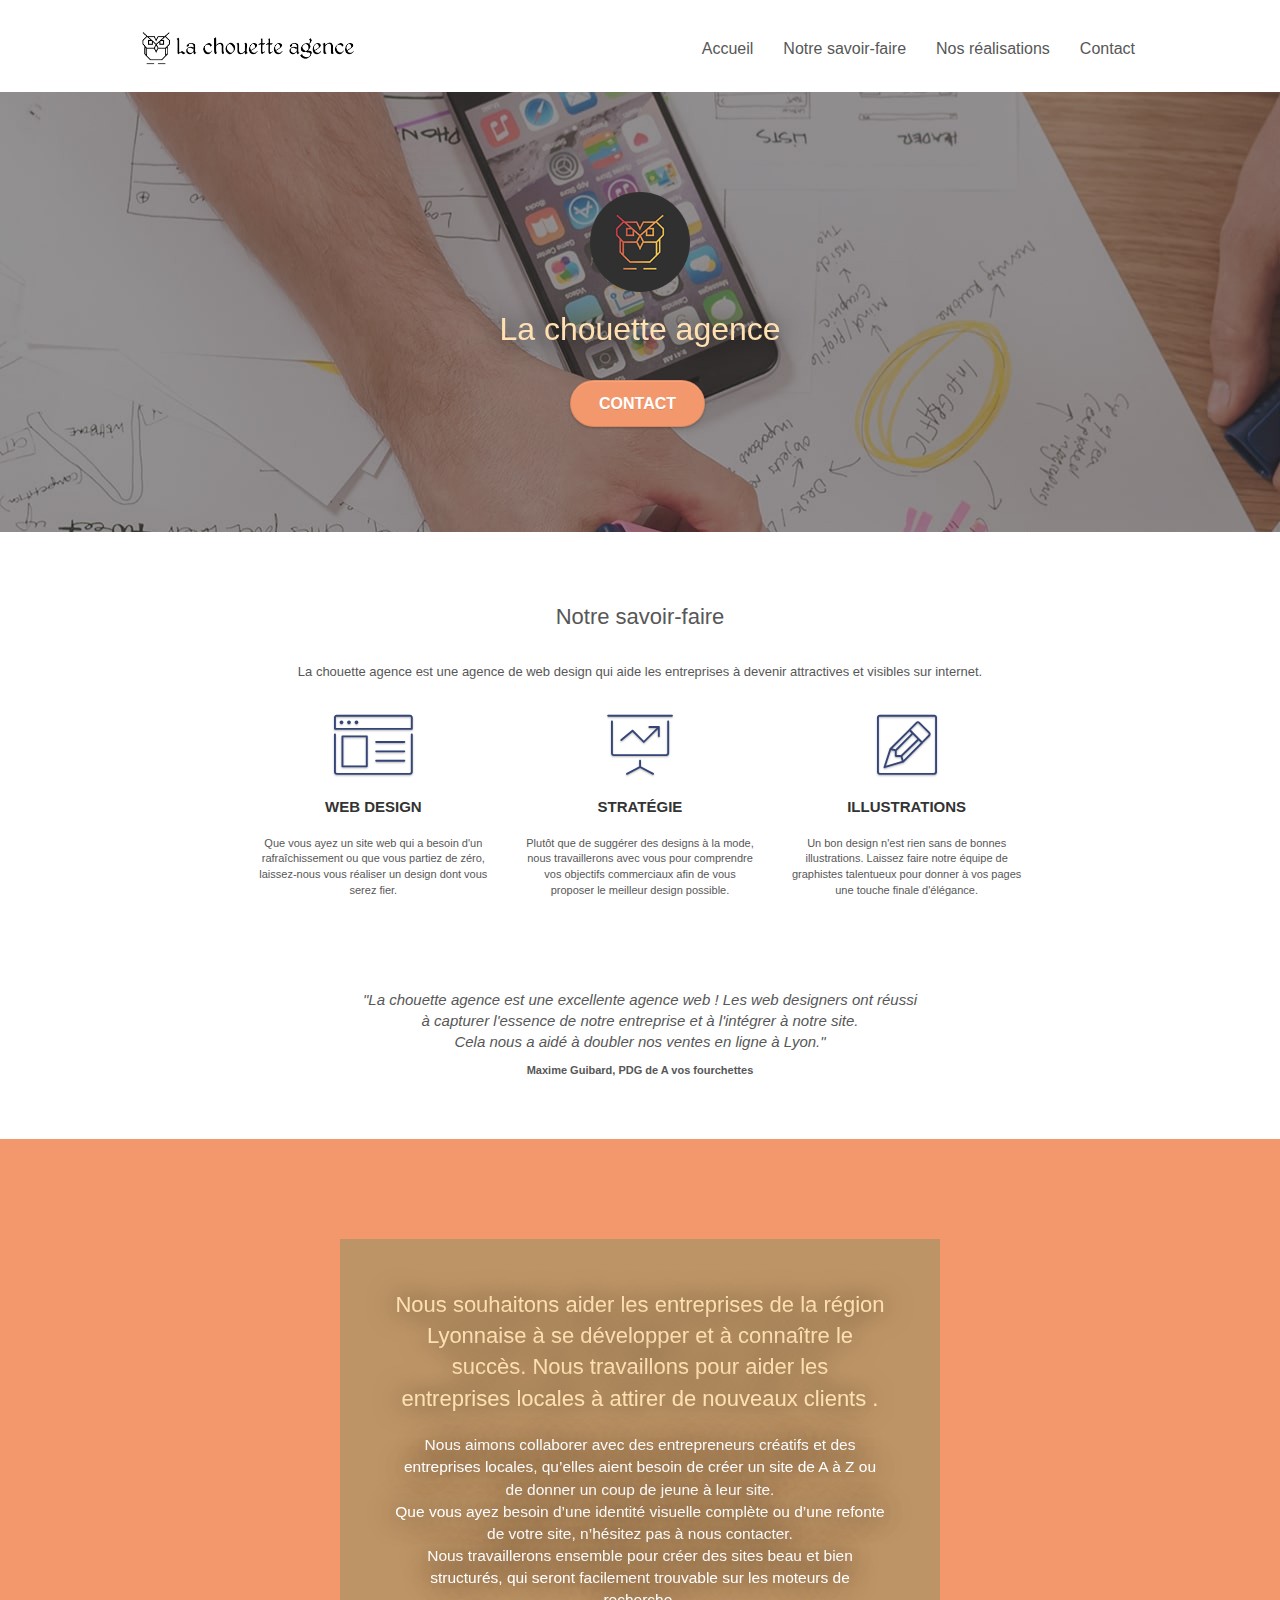
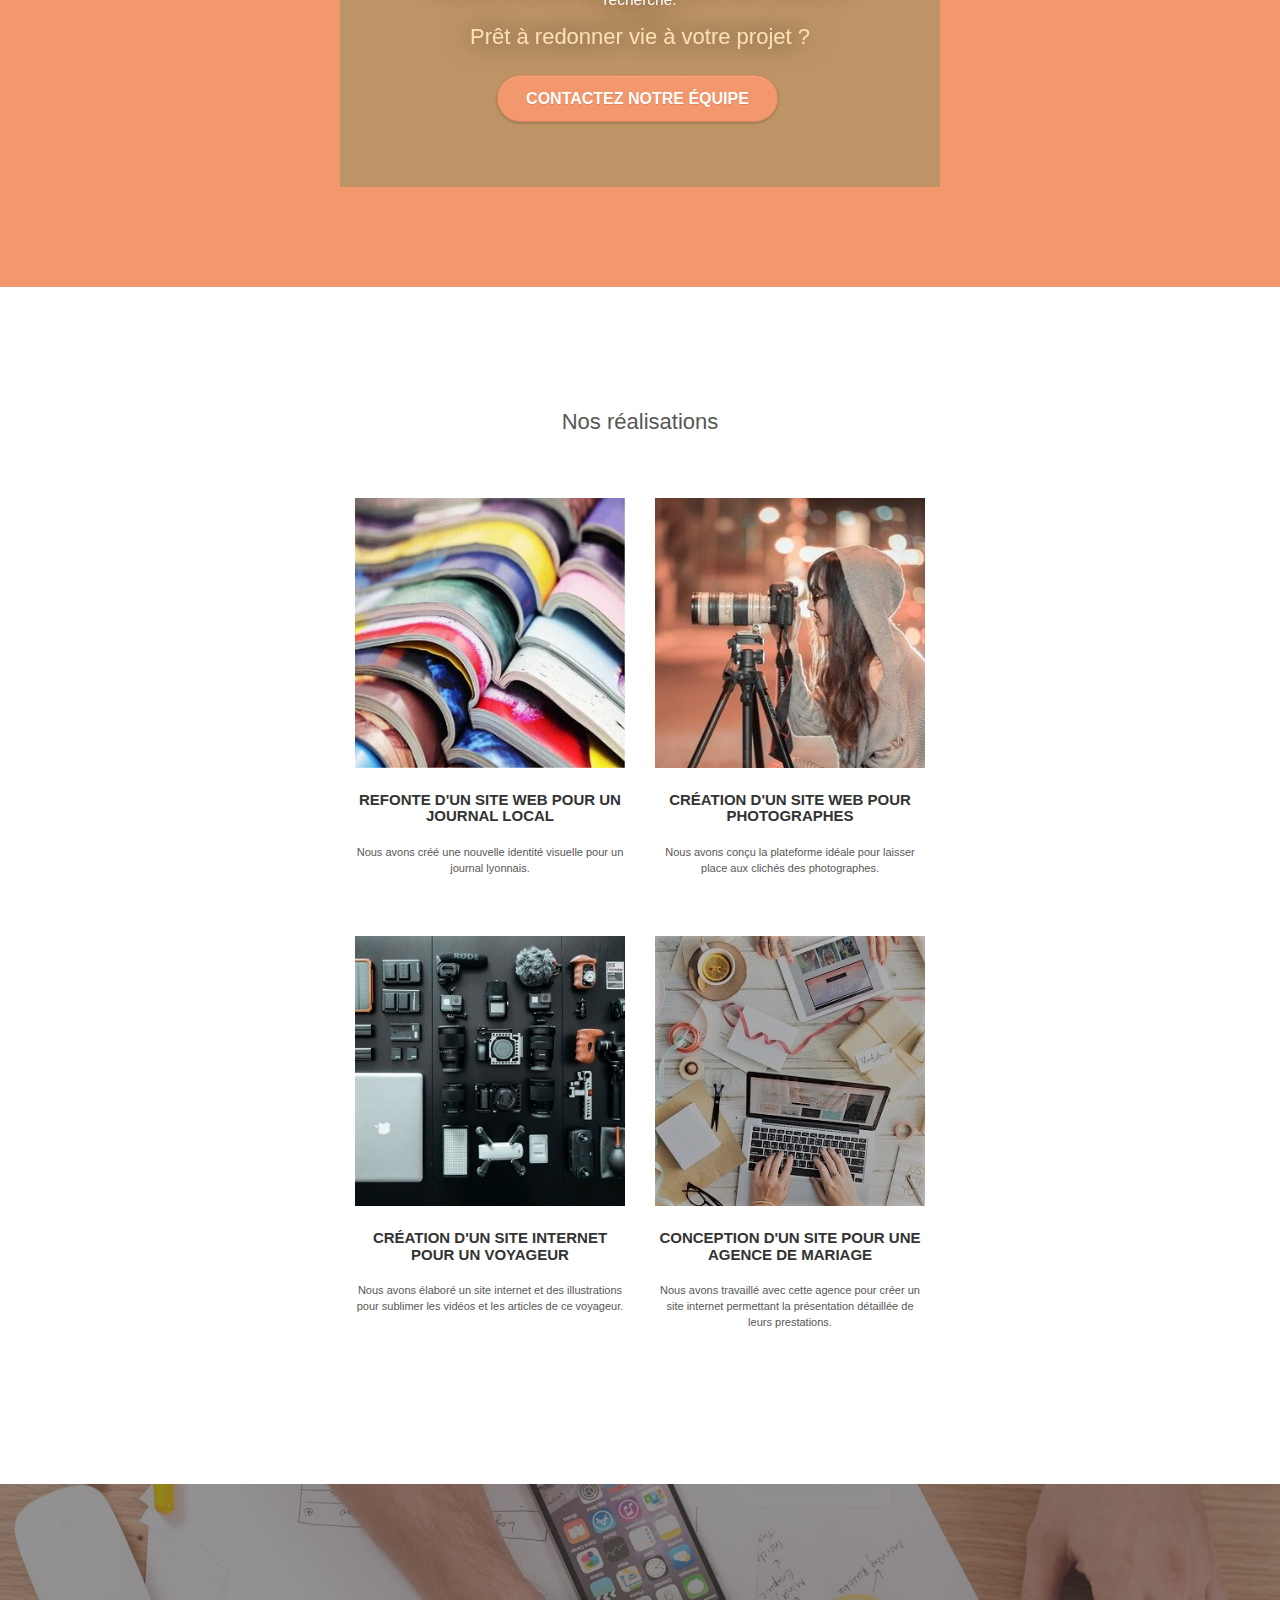
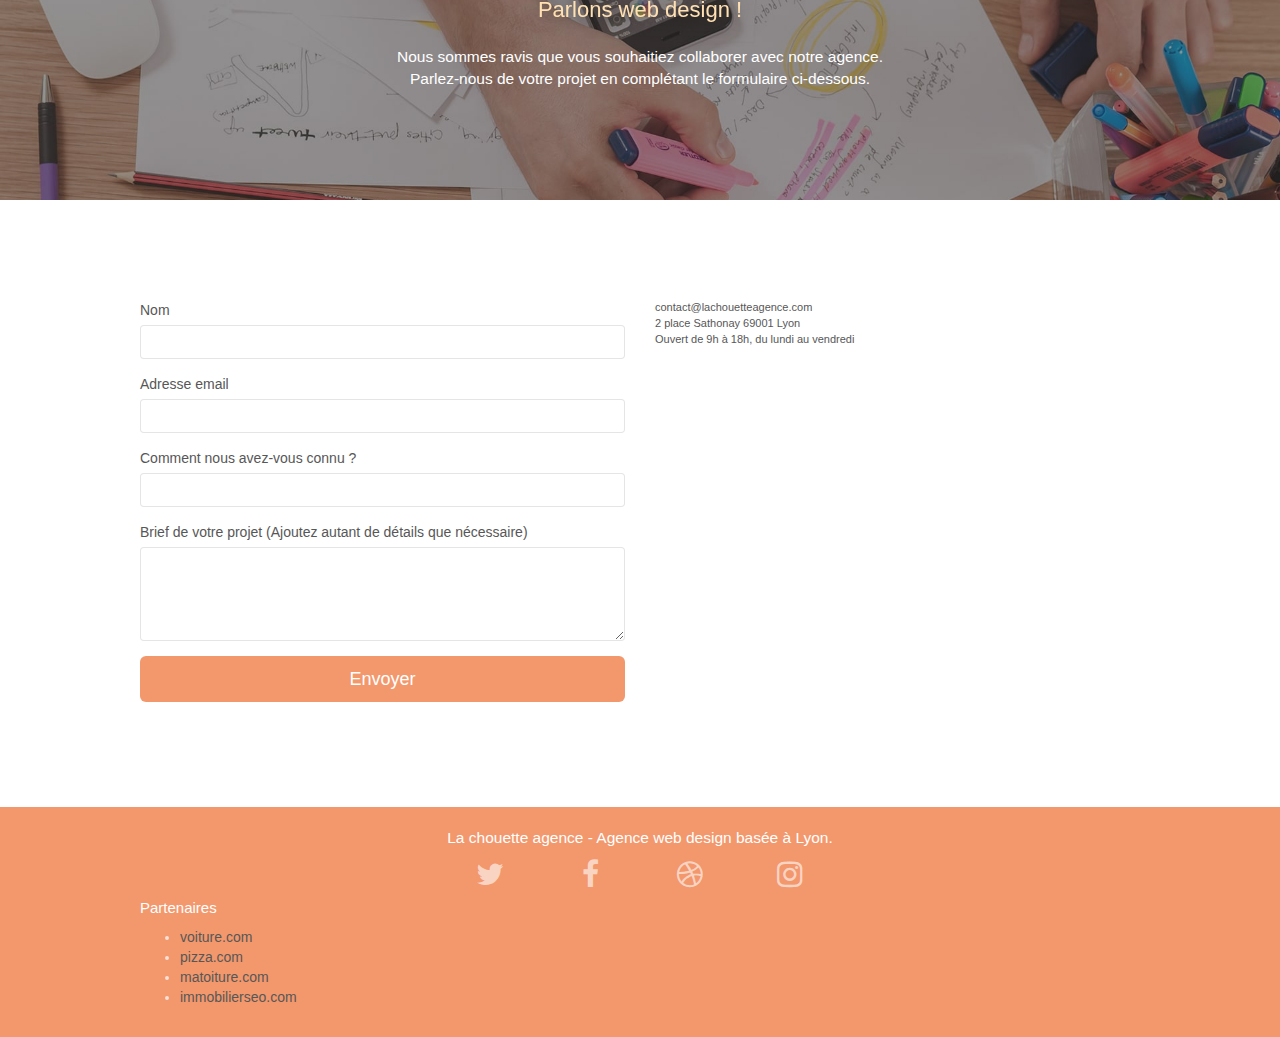
==== index.html @ ded5c105 "first commit" ====
<!doctype html>
<html lang="fr">
<head>
    <meta charset="utf-8">
    <meta name="description" content="La chouette agence est une agence de web design qui aide les entreprises à se développer et à connaître le succès">
    <meta name="viewport" content="width=device-width, initial-scale=1.0, viewport-fit=cover">
    <meta name="robots" content="follow">
    <link rel="shortcut icon" type="image/png" href="favicon.jpg"> 
	<link rel="stylesheet" type="text/css" href="./css/bootstrap.css">
	<link rel="stylesheet" type="text/css" href="style.css">
	<link rel="stylesheet" type="text/css" href="./css/font-awesome.css">
	<link rel="stylesheet" type="text/css" href="./css/et-line.css">
	<script type="application/ld+json">
		{
		  "@context" : "http://schema.org/",
		  "@type": "Organization",
		  "name": "La chouette agence",
          "address": {
          "@type": "PostalAddress",
          "streetAddress": "2 place Sathonay",
          "addressLocality": "Lyon",
          "postalCode": "69100",
        }
	</script>
    <title>La chouette agence - Agence web design</title>  
<!-- Analytics -->
<!-- Analytics END -->   
</head>
<body>
<!-- Principal conteneur -->
<header>
<div class="page-container">
<!-- bloc-0 -->
<div class="bloc bgc-white l-bloc " id="bloc-0">
	<div class="container bloc-sm">
		<nav class="navbar row">
			<div class="navbar-header">
				<a class="navbar-brand" href="index.html"><img src="img/la-chouette-agence-compress.png" alt="logo et nom de l'agence" height="40" /></a>
				<button id="nav-toggle" type="button" class="ui-navbar-toggle navbar-toggle" data-toggle="collapse" data-target=".navbar-1">
					<span class="sr-only">Toggle navigation</span><span class="icon-bar"></span><span class="icon-bar"></span><span class="icon-bar"></span>
				</button>
			</div>
			<div class="collapse navbar-collapse navbar-1 special-dropdown-nav">
				<ul class="site-navigation nav navbar-nav">
					<li>
						<a href="index.html">Accueil</a>
					</li>
					<li>
						<a href="#notre_savoir_faire">Notre savoir-faire</a>
					</li>
					<li>
						<a href="#nos_réalisations">Nos réalisations</a>
					</li>
					<li>
						<a href="#formulaire">Contact</a>
					</li>
				</ul>
			</div>
		</nav>
	</div>
</div>
</div>
</header>
<!-- bloc-0 END -->
<!-- bloc-1-presentation -->
<section id="index">
<div class="bloc bgc-dark-slate-blue bg-banniere d-bloc bg-t-edge bloc-bg-texture texture-paper b-parallax" id="bloc-1-hero">
	<div class="container bloc-lg">
		<div class="row tight-width-whitespace">
			<div class="col-sm-12">
				<img src="img/logo-compress.png" class="center-block image-resize-mode" width="100" alt="logo de l'agence, représentant une chouette" />
				<h1>
					La chouette agence
				</h1>
				<div class="text-center">
					<a href="#formulaire" class="btn btn-lg btn-clean btn-rd cta-hero btn-atomic-tangerine" id="cta-hero1">Contact</a>
				</div>
			</div>
		</div>
	</div>
</div>
</section>
<!-- bloc-1-presentation END -->
<!-- bloc-2-services -->
<section id="notre_savoir_faire">
<div class="bloc bgc-white l-bloc" id="bloc-2-services">
	<div class="container bloc-md">
		<div class="row">
			<div class="col-sm-12 text-center">
                  <h2>Notre savoir-faire</h2><br>
                  <p id="presentation">La chouette agence est une agence de web design qui aide les entreprises à devenir attractives et visibles sur internet.</p>
			</div>
		</div>
		<div class="row voffset-lg med-width-whitespace">
			<div class="col-sm-4">
				<div class="text-center">
					<span class="et-icon-browser sm-shadow icon-dark-slate-blue icons icon-lg"></span>
				</div>
				<h3 class="mg-md text-center">
					Web design
				</h3>
				<p class="text-center ">
					Que vous ayez un site web qui a besoin d'un rafraîchissement ou que vous partiez de zéro, laissez-nous vous réaliser un design dont vous serez fier.
				</p>
			</div>
			<div class="col-sm-4">
				<div class="text-center">
					<span class="et-icon-presentation sm-shadow icon-dark-slate-blue icons icon-lg"></span>
				</div>
				<h3 class="mg-md text-center">
					Stratégie
				</h3>
				<p class="text-center ">
					Plutôt que de suggérer des designs à la mode, nous travaillerons avec vous pour comprendre vos objectifs commerciaux afin de vous proposer le meilleur design possible.<br>
				</p>
			</div>
			<div class="col-sm-4">
				<div class="text-center">
					<span class="et-icon-edit sm-shadow icon-dark-slate-blue icons icon-lg"></span>
				</div>
				<h3 class="mg-md text-center">
					Illustrations
				</h3>
				<p class="text-center ">
					Un bon design n'est rien sans de bonnes illustrations. Laissez faire notre équipe de graphistes talentueux pour donner à vos pages une touche finale d'élégance.
				</p>
			</div>
		</div>
		<div class="row voffset-lg voffset text-center">
				<p id="avis">"La chouette agence est une excellente agence web ! Les web designers ont réussi<br>
					à capturer l'essence de notre entreprise et à l'intégrer à notre site.<br>
				    Cela nous a aidé à doubler nos ventes en ligne à Lyon."</p>
				<p id="client"><strong>Maxime Guibard, PDG de A vos fourchettes</strong></p>
		</div>
	</div>
</div>
</section>
<!-- bloc-2-services END -->
<!-- bloc-3-what-i-do -->
<div class="bloc tc-white bgc-atomic-tangerine bg-presentation d-bloc bloc-bg-texture texture-paper b-parallax" id="bloc-3-what-i-do">
	<div class="container bloc-lg">
		<div class="row tight-width-whitespace black-background">
			<div class="col-sm-12">
				<p class="mg-md text-center tc-white">
					Nous souhaitons aider les entreprises de la région Lyonnaise à se développer et à connaître le succès. Nous travaillons pour aider les entreprises locales à attirer de nouveaux clients .<br>
				</p>
				<p class="text-center white">
					Nous aimons collaborer avec des entrepreneurs créatifs et des entreprises locales, qu’elles aient besoin de créer un site de A à Z ou de donner un coup de jeune à leur site.<br>Que vous ayez besoin d’une identité visuelle complète ou d’une refonte de votre site, n’hésitez pas à nous contacter.<br>
				    Nous travaillerons ensemble pour créer des sites beau et bien structurés, qui seront facilement trouvable sur les moteurs de recherche.<br>
				 <p class="mg-md text-center tc-white">
				 	Prêt à redonner vie à votre projet ?
				 	<a href="#formulaire" class="btn btn-lg btn-clean btn-rd cta-hero btn-atomic-tangerine" id="cta-hero2">Contactez notre équipe</a>
				 </p>
			</div>
		</div>
	</div>
</div>
<!-- bloc-3-what-i-do END -->
<!-- bloc-4-portfolio -->
<section id="nos_réalisations">
<div class="bloc bgc-white bg-lines-h2-bg bg-repeat l-bloc" id="bloc-4-portfolio">
	<div class="container bloc-lg">
		<div class="row">
			<div class="col-sm-12 text-center">
				<h2>Nos réalisations</h2>
			</div>
		</div>
		<div class="row tight-width-whitespace portfolio-row">
			<div class="col-sm-6">
				<a href="#" data-lightbox="img/1-resize.jpg" data-gallery-id="gallery-1" data-caption="Refonte d'un site web pour un journal local" data-frame="snapshot-lb"><img src="img/1-resize.jpg" alt="photo représentant un tas de journaux empilés" class="img-responsive portfolio-thumb" /></a>
				<h3 class="mg-md text-center">
					Refonte d'un site web pour un journal local
				</h3>
				<p class="text-center">
					Nous avons créé une nouvelle identité visuelle pour un journal lyonnais.
				</p>
			</div>
			<div class="col-sm-6">
				<a href="#" data-lightbox="img/2-resize.jpg" data-gallery-id="gallery-1" data-caption="Création d'un site web pour photographes" data-frame="snapshot-lb"><img src="img/2-resize.jpg" class="img-responsive portfolio-thumb" alt="photo représentant une jeune photographe en pleine capture" /></a>
				<h3 class="mg-md text-center">
					Création d'un site web pour photographes
				</h3>
				<p class="text-center">
					Nous avons conçu la plateforme idéale pour laisser place aux clichés des photographes.
				</p>
			</div>
		</div>
		<div class="row tight-width-whitespace portfolio-row">
			<div class="col-sm-6">
				<a href="#" data-lightbox="img/3-compress.jpg" data-gallery-id="gallery-1" data-caption="Création d'un site internet pour un voyageur" data-frame="snapshot-lb"><img src="img/3-compress.jpg" class="img-responsive portfolio-thumb" alt="photo représentant le materiel d'un voyageur"/></a>
				<h3 class="mg-md text-center">
					Création d'un site internet pour un voyageur
				</h3>
				<p class="text-center">
					Nous avons élaboré un site internet et des illustrations pour sublimer les vidéos et les articles de ce voyageur.
				</p>
			</div>
			<div class="col-sm-6">
				<a href="#" data-lightbox="img/4-compress.jpg" data-gallery-id="gallery-1" data-caption="Conception d'un site pour une agence de mariage" data-frame="snapshot-lb"><img src="img/4-compress.jpg" class="img-responsive portfolio-thumb" alt="photo représentant le bureau d'une agence de mariage" /></a>
				<h3 class="mg-md text-center">
					Conception d'un site pour une agence de mariage
				</h3>
				<p class="text-center">
					Nous avons travaillé avec cette agence pour créer un site internet permettant la présentation détaillée de leurs prestations.
				</p>
			</div>
		</div>
	</div>
</div>
</section>
<!-- bloc-4-portfolio END -->
<section id="formulaire">
	<div class="bloc bgc-dark-slate-blue bg-banniere d-bloc bloc-bg-texture texture-paper" id="bloc-5-cta">
					<div class="container bloc-lg">
						<div class="row">
							<div class="col-sm-12">
								<p class="mg-md text-center tc-white">
									Parlons web design !
								</p>
								<p class="text-center white">
									Nous sommes ravis que vous souhaitiez collaborer avec notre agence.<br>
									Parlez-nous de votre projet en complétant le formulaire ci-dessous.
								</p>
							</div>
				        </div>
			        </div>
		        </div>
<div class="bloc bgc-white l-bloc" id="bloc-7">
	<div class="container bloc-lg">
		<div class="row">
			<div class="col-sm-6">
					<div class="form-group">
						<label>
							Nom
						</label>
						<input id="name" class="form-control" required />
					</div>
					<div class="form-group">
						<label>
							Adresse email
						</label>
						<input id="email" class="form-control" type="email" required />
					</div>
					<div class="form-group">
						<label>
							Comment nous avez-vous connu ?
						</label>
						<input class="form-control" type="email" required id="input_504" />
					</div>
					<div class="form-group">
						<label>
							Brief de votre projet (Ajoutez autant de détails que nécessaire)<br>
						</label><textarea id="message" class="form-control" rows="4" cols="50" required></textarea>
					</div> 
					<button class="bloc-button btn btn-lg btn-block cta-hero btn-atomic-tangerine" type="submit">
						Envoyer
					</button>
			</div>
			<div class="col-sm-6">
				<p>
					contact@lachouetteagence.com<br>2 place Sathonay 69001 Lyon<br>Ouvert de 9h à 18h, du lundi au vendredi<br>
				</p>
			</div>
		</div>
	</div>
</div>
</section>
<!-- bloc-7 END -->

<!-- ScrollToTop Button -->
<a class="bloc-button btn btn-d scrollToTop" onclick="scrollToTarget('1')"><span class="fa fa-chevron-up"></span></a>
<!-- bloc-5-cta END -->
<!-- Footer - bloc-8 -->
<div class="bloc bgc-atomic-tangerine d-bloc" id="bloc-8">
	<div class="container bloc-sm">
		<div class="row">
			<div class="col-sm-12">
				<p class="text-center white">
					La chouette agence - Agence web design basée à Lyon.<br>
				</p>
				<div class="row row-no-gutters social">
					<div class="col-sm-3">
						<div class="text-center">
							<a class="social" href="index.html"><span class="fa fa-twitter icon-md"></span></a>
						</div>
					</div>
					<div class="col-sm-3">
						<div class="text-center">
							<a class="social" href="index.html"><span class="fa fa-facebook icon-md"></span></a>
						</div>
					</div>
					<div class="col-sm-3">
						<div class="text-center">
							<a class="social" href="index.html"><span class="fa fa-dribbble icon-md"></span></a>
						</div>
					</div>
					<div class="col-sm-3">
						<div class="text-center">
							<a class="social" href="index.html"><span class="fa fa-instagram icon-md"></span></a>
						</div>
					</div>
				</div>
				<div class="row">
					<div class="col-sm-4">
						<h4>Partenaires</h4>
							<ul>
								<li><a href="voiture.com">voiture.com</a></li>
								<li><a href="pizza.com">pizza.com</a></li>
								<li><a href="matoiture.com">matoiture.com</a></li>
								<li><a href="immobilierseo.com">immobilierseo.com</a></li>
							</ul>		
					</div>
				</div>
			</div>
		</div>
	</div>
</div>
<!-- Footer - bloc-8 END -->
<!-- Principal conteneur END -->
    <script src="./js/jquery-2.1.0.js"></script>
	<script src="./js/bootstrap.js"></script>
	<script src="./js/blocs.js"></script>
	<script src="./js/jquery.touchSwipe.js" defer></script>
	<script src="./js/gmaps.js"></script>
</body>
</html>
---- style.css ----
body {
    width: 100%;
    height: 100%;
    margin: 0;
    padding: 0;
    background: #FFF;
    overflow-x: hidden;
    -webkit-font-smoothing: antialiased;
    -moz-osx-font-smoothing: grayscale;
}
a,
button {
    transition: all .3s ease-in-out;
    outline: none!important;
}
a:hover {
    text-decoration: none;
    cursor: pointer;
}
#page-loading-blocs-notifaction {
    position: fixed;
    top: 0;
    bottom: 0;
    width: 100%;
    z-index: 100000;
    background: #FFFFFF url("img/pageload-spinner.gif") no-repeat center center;
}

.bloc {
    width: 100%;
    clear: both;
    background: 50% 50% no-repeat;
    padding: 0 50px;
    -webkit-background-size: cover;
    -moz-background-size: cover;
    -o-background-size: cover;
    background-size: cover;
    position: relative;
}

.bloc .container {
    padding-left: 0;
    padding-right: 0;
    }
.bloc-lg {
    padding: 100px 50px;
}
.bloc-md {
    padding: 50px;
}
.bloc-sm {
    padding: 20px 50px;
}
.bg-center,
.bg-l-edge,
.bg-r-edge,
.bg-t-edge,
.bg-b-edge,
.bg-tl-edge,
.bg-bl-edge,
.bg-tr-edge,
.bg-br-edge,
.bg-repeat {
    -webkit-background-size: auto!important;
    -moz-background-size: auto!important;
    -o-background-size: auto!important;
    background-size: auto!important;
}
.bg-repeat {
    background: repeat;
}
.bg-t-edge {
    background: top no-repeat;
}
.bloc-bg-texture::before {
    content: "";
    background-size: 2px 2px;
    position: absolute;
    top: 0;
    bottom: 0;
    left: 0;
    right: 0;
}
.texture-paper::before {
    background: url("img/texture-paper.png");
    background-size: 280px 280px;
}
.b-parallax {
    background-attachment: fixed;
}
.d-bloc {
    color: rgba(255, 255, 255, .7);
}
.d-bloc button:hover {
    color: rgba(255, 255, 255, .9);
}
.d-bloc .icon-round,
.d-bloc .icon-square,
.d-bloc .icon-rounded,
.d-bloc .icon-semi-rounded-a,
.d-bloc .icon-semi-rounded-b {
    border-color: rgba(255, 255, 255, .9);
}
.d-bloc .divider-h span {
    border-color: rgba(255, 255, 255, .2);
}
#avis
{
    font-size: 15px;
    font-style: italic;
}
#presentation
{
    font-size: 13px;
}
.d-bloc .a-btn,
.d-bloc .navbar a,
.d-bloc .navbar-brand,
.d-bloc a .icon-sm,
.d-bloc a .icon-md,
.d-bloc a .icon-lg,
.d-bloc a .icon-xl,
.d-bloc h1 a,
.d-bloc h2 a,
.d-bloc h3 a,
.d-bloc h4 a,
.d-bloc h5 a,
.d-bloc h6 a,
.d-bloc p a {
    color: rgba(255, 255, 255, .6);
}
.d-bloc .a-btn:hover,
.d-bloc .navbar a:hover,
.d-bloc .navbar-brand:hover,
.d-bloc a:hover .icon-sm,
.d-bloc a:hover .icon-md,
.d-bloc a:hover .icon-lg,
.d-bloc a:hover .icon-xl,
.d-bloc h1 a:hover,
.d-bloc h2 a:hover,
.d-bloc h3 a:hover,
.d-bloc h4 a:hover,
.d-bloc h5 a:hover,
.d-bloc h6 a:hover,
.d-bloc p a:hover {
    color: rgba(255, 255, 255, 1);
}
.d-bloc .navbar-toggle .icon-bar {
    background: rgba(255, 255, 255, 1);
}
.d-bloc .btn-wire,
.d-bloc .btn-wire:hover {
    color: rgba(255, 255, 255, 1);
    border-color: rgba(255, 255, 255, 1);
}
.d-bloc .panel {
    color: rgba(0, 0, 0, .5);
}
.d-bloc .panel button:hover {
    color: rgba(0, 0, 0, .7);
}

.d-bloc .panel icon {
    border-color: rgba(0, 0, 0, .7);
}
.d-bloc .panel .divider-h span {
    border-color: rgba(0, 0, 0, .1);
}
.d-bloc .panel .a-btn {
    color: rgba(0, 0, 0, .6);
}
.d-bloc .panel .a-btn:hover {
    color: rgba(0, 0, 0, 1);
}
.d-bloc .panel .btn-wire,
.d-bloc .panel .btn-wire:hover {
    color: rgba(0, 0, 0, .7);
    border-color: rgba(0, 0, 0, .3);
}
.d-bloc .panel,
.l-bloc {
    color: rgba(0, 0, 0, .5);
}
.d-bloc .panel button:hover,
.l-bloc button:hover {
    color: rgba(0, 0, 0, .7);
}
.l-bloc .icon-round,
.l-bloc .icon-square,
.l-bloc .icon-rounded,
.l-bloc .icon-semi-rounded-a,
.l-bloc .icon-semi-rounded-b {
    border-color: rgba(0, 0, 0, .7);
}
.d-bloc .panel .divider-h span,
.l-bloc .divider-h span {
    border-color: rgba(0, 0, 0, .1);
}
.d-bloc .panel .a-btn,
.l-bloc .a-btn,
.l-bloc .navbar a,
.l-bloc .navbar-brand,
.l-bloc a .icon-sm,
.l-bloc a .icon-md,
.l-bloc a .icon-lg,
.l-bloc a .icon-xl,
.l-bloc h1 a,
.l-bloc h2 a,
.l-bloc h3 a,
.l-bloc h4 a,
.l-bloc h5 a,
.l-bloc h6 a,
.l-bloc p a {
    color: rgba(0, 0, 0, .6);
}
.d-bloc .panel .a-btn:hover,
.l-bloc .a-btn:hover,
.l-bloc .navbar a:hover,
.l-bloc .navbar-brand:hover,
.l-bloc a:hover .icon-sm,
.l-bloc a:hover .icon-md,
.l-bloc a:hover .icon-lg,
.l-bloc a:hover .icon-xl,
.l-bloc h1 a:hover,
.l-bloc h2 a:hover,
.l-bloc h3 a:hover,
.l-bloc h4 a:hover,
.l-bloc h5 a:hover,
.l-bloc h6 a:hover,
.l-bloc p a:hover {
    color: rgba(0, 0, 0, 1);
}
.l-bloc .navbar-toggle .icon-bar {
    color: rgba(0, 0, 0, .6);
}
.d-bloc .panel .btn-wire,
.d-bloc .panel .btn-wire:hover,
.l-bloc .btn-wire,
.l-bloc .btn-wire:hover {
    color: rgba(0, 0, 0, .7);
    border-color: rgba(0, 0, 0, .3);
}
.voffset {
    margin-top: 30px;
}
.voffset-lg {
    margin-top: 80px;
}
.row-no-gutters {
    margin-right: 0;
    margin-left: 0;
}
.row.row-no-gutters > [class^="col-"],
.row.row-no-gutters > [class*=" col-"] {
    padding-right: 0;
    padding-left: 0;
}
#bloc-1-hero h1 {
    font-size: 32px;
}
.navbar {
    margin-bottom: 0;
    z-index: 1;
}
.navbar-brand {
    height: auto;
    padding: 3px 15px;
    font-size: 25px;
    font-weight: normal;
    font-weight: 600;
    line-height: 44px;
}
.navbar-brand img {
    max-height: 200px;
    margin: 0 5px 0 0;
    display: inline;
}
.navbar-brand img[src$=svg] {
    min-width: 100px;
}
.nav-center .navbar-brand img {
    margin: 0;
}
.navbar .nav {
    padding-top: 2px;
    margin-right: -16px;
    float: right;
    z-index: 1;
}
.nav > li {
    float: left;
    margin-top: 4px;
    font-size: 16px;
}

.navbar-nav .open .dropdown-menu > li > a {
    text-align: inherit;
}
.nav > li{
    transform: scale(1);
    transition: transform 400ms;
}
.nav > li:hover{
    animation: wiggle 0.4s infinite ;
  animation-timing-function: linear;  
}

.nav > li a:hover,
.nav > li a:focus {
    background: transparent;
}

.navbar-toggle {
    margin: 10px 10px 0 0;
    border: 0px;
}

.navbar-toggle:hover {
    background: transparent!important;
}

.navbar-toggle .icon-bar {
    background-color: rgba(0, 0, 0, .5);
    width: 26px;
}

.nav-invert .navbar .nav {
    float: left;
}

.nav-invert .navbar-header,
.nav-invert .navbar-brand {
    float: right;
    position: relative;
    z-index: 2;
}
@keyframes ellipsis {
  to { width: 1.25em; }
}

@keyframes wiggle {
  0% { transform: translate(2px, 0); }
  25% { transform: translate(-2px, 0); }
  50% { transform: translate(2px, 0); }
  75%{ transform: translate(-2px, 0); }
  100% { transform: translate(2px, 0); }
}


@media (min-width: 768px) {
    .site-navigation {
        position: absolute;
        top: 50%;
        right: 20px;
        transform: translate(0, -50%);
        -webkit-transform: translateY(-50%);
    }
    .nav > li .dropdown-menu a,
    .nav > li .dropdown-menu a:hover {
        color: #484848;
    }
    .nav-invert .site-navigation {
        left: 0;
        right: 0;
    }
    .nav-center {
        text-align: center;
    }
    .nav-center .navbar-header {
        width: 100%;
    }
    .nav-center .navbar-header,
    .nav-center .navbar-brand,
    .nav-center .nav > li {
        float: none;
        display: inline-block;
    }
    .nav-center .site-navigation {
        position: relative;
        width: 100%;
        right: 0;
        margin-right: 0px;
        margin-top: 20px;
    }
    .nav-center.mini-nav .navbar-toggle {
        float: none;
        margin: 10px auto 0;
    }
}

.nav > li > .dropdown a {
    background: none!important;
    display: block;
    padding: 14px 15px;
}

nav .caret {
    margin: 0 5px;
}

.dropdown-menu .dropdown-menu {
    top: -8px;
    left: 100%;
}

.dropdown-menu .dropmenu-flow-right {
    top: 100%;
    left: 0;
    margin-left: -1px;
    border-top-left-radius: 0;
    border-top-right-radius: 0;
}

.dropdown-menu .dropdown span {
    border: 4px solid black;
    border-top-color: transparent;
    border-right-color: transparent;
    border-bottom-color: transparent;
    margin: 6px -5px 0 0!important;
    float: right;
}

.mg-md {
    margin-top: 10px;
    margin-bottom: 20px;
}

.mg-lg {
    margin-top: 10px;
    margin-bottom: 40px;
}

.btn {
    margin: 0 5px 5px 0;
}

.btn.pull-right {
    margin: 0 0 5px 5px;
}

.btn-d,
.btn-d:hover,
.btn-d:focus {
    color: #FFF;
    background: rgba(0, 0, 0, .3);
}

button {
    outline: none!important;
}

.btn-rd {
    border-radius: 40px;
}

.btn-clean {
    border: 1px solid rgba(0, 0, 0, .08);
    border-bottom-color: rgba(0, 0, 0, .1);
    text-shadow: 0 1px 0 rgba(0, 0, 1, .1);
    box-shadow: 0 1px 3px rgba(0, 0, 1, .25), inset 0 1px 0 0 rgba(255, 255, 255, .15);
}

.icon-md {
    font-size: 30px!important;
}

.icon-lg {
    font-size: 60px!important;
}

.sm-shadow {
    text-shadow: 0 1px 2px rgba(0, 0, 0, .3);
}

.panel-sq,
.panel-sq .panel-heading,
.panel-sq .panel-footer {
    border-radius: 0;
}

.panel-rd {
    border-radius: 30px;
}

.panel-rd .panel-heading {
    border-radius: 29px 29px 0 0;
}

.panel-rd .panel-footer {
    border-radius: 0 0 29px 29px;
}

.form-control {
    border-color: rgba(0, 0, 0, .1);
    box-shadow: none;
}

.scrollToTop {
    width: 40px;
    height: 40px;
    position: fixed;
    bottom: 20px;
    right: 20px;
    opacity: 0;
    z-index: 500;
    transition: all .3s ease-in-out;
}

.scrollToTop span {
    margin-top: 6px;
}

.showScrollTop {
    font-size: 14px;
    opacity: 1;
}

a[data-lightbox] {
    position: relative;
    display: block;
    text-align: center;
}

a[data-lightbox]:hover::before {
    content: "+";
    font-family: "HelveticaNeue-Light", "Helvetica Neue Light", "Helvetica Neue", Helvetica, Arial;
    font-size: 32px;
    width: 50px;
    height: 50px;
    margin-left: -25px;
    border-radius: 50%;
    background: rgba(0, 0, 0, .6);
    color: #FFF;
    font-weight: 100;
    z-index: 1;
    position: absolute;
    top: 50%;
    transform: translateY(-50%);
    -webkit-transform: translateY(-50%);
}

a[data-lightbox]:hover img {
    opacity: 0.6;
    -webkit-animation-fill-mode: none;
    animation-fill-mode: none;
}

#lightbox-modal {
    display: flex;
    align-items: center;
}

#lightbox-modal .modal-dialog {
    width: 90%;
    max-width: 900px;
    margin: 0 auto 0;
}

#lightbox-modal .modal-dialog img {
    max-height: 90vh;
    margin: 0 auto;
}

.lightbox-caption {
    padding: 20px;
    color: #FFF;
    background: rgba(0, 0, 0, .5);
    position: absolute;
    left: 15px;
    right: 15px;
    bottom: 5px;
}

.close-lightbox {
    color: #FFF;
    font-size: 30px;
    position: absolute;
    top: 20px;
    right: 20px;
    z-index: 20;
    background: rgba(0, 0, 0, .5);
    border: none;
    line-height: 30px;
    padding: 0 9px 5px;
    opacity: 0.3;
}

.close-lightbox:hover,
.next-lightbox:hover,
.prev-lightbox:hover {
    opacity: 1.0;
    color: #FFF;
}

.next-lightbox,
.prev-lightbox {
    font-size: 20px;
    color: rgba(255, 255, 255, .9);
    background: rgba(0, 0, 0, .5);
    transition: all .2s ease-in-out;
    position: absolute;
    top: 45%;
    z-index: 1;
    opacity: 0.4;
}

.next-lightbox {
    padding: 6px 8px 1px 13px;
    right: 25px;
}

.prev-lightbox {
    padding: 6px 13px 1px 10px;
    left: 25px;
}

.snapshot-lb .modal-body {
    padding-bottom: 45px;
}

.snapshot-lb .lightbox-caption {
    padding: 0;
    color: rgba(0, 0, 0, .5);
    background: none;
}

h1,
h2,
h3,
h4,
h5,
h6,
p,
label,
.btn,
a {
    font-family: "helvetica";
    font-weight: 400;
    color: #575757!important;
}

.container {
    max-width: 1000px;
}

.hero-bloc-text {
    font-size: 38px;
}

.hero-bloc-text-sub {
    font-size: 36px;
}

.statement-bloc-text {
    line-height: 26px;
    font-style: italic;
    font-size: 20px;
    text-align: center;
    font-weight: lighter;
    max-width: 520px;
    margin: auto auto auto auto;
}
p {
    font-size: 11px;
}
.tight-width-whitespace {
    max-width: 600px;
    margin: auto auto auto auto;
}
#cta-hero1 {
    margin-top: 22px;
    color: #FFFFFF!important;
    text-transform: uppercase;
    padding: 12px 28px 12px 28px;
    font-size: 16px;
    font-weight: 700;
}
#cta-hero2 {
    margin-top: 22px;
    color: #FFFFFF!important;
    text-transform: uppercase;
    padding: 12px 28px 12px 28px;
    font-size: 16px;
    font-weight: 700;
}
.social {
    max-width: 400px;
    margin: auto auto auto auto;
}
h2 {
    font-size: 22px;
    line-height: 1.4em;
}
h3 {
    font-size: 15px;
    text-transform: uppercase;
    font-weight: 700;
    color: #333333!important;
}
.med-width-whitespace {
    max-width: 800px;
    margin: auto auto auto auto;
    box-shadow: 0px 0px 0px #000000;
}

h1 {
    text-align: center;
    color: #FFE0B2!important;
      filter: opacity(1.0);
    text-shadow: 0px 0px 30px black;
    font-size: 40px;
    
}

h4 {
    color: white!important;
    font-size: 15px;
}

.icons {
    margin-bottom: 14px;
    margin-top: 24px;
}

.white {
    color: #FFFFFF!important;
    font-size: 15.5px;
}

.portfolio-thumb {
    margin-bottom: 24px;
}

.portfolio-row {
    margin-bottom: 44px;
    margin-top: 50px;
}
.avatar {
    box-shadow: 0px 4px 9px rgba(0, 0, 0, 0.3);
}

.black-background {
    background-color: rgba(165, 147, 99, 0.7);
    padding: 40px 40px 40px 40px;
}
.bold-link {
    font-weight: 900;
    text-decoration: underline!important;
}
.bgc-white {
    background-color: #FFFFFF;
}
.bgc-dark-slate-blue {
    background-color: #364577;
}

.bgc-atomic-tangerine {
    background-color: #F3976C;
}
.tc-white {
    color: #FFE0B2!important;
      filter: opacity(1.0);
    font-size: 22px;
    text-shadow: 0px 0px 30px black;
}
.btn-atomic-tangerine {
    background: #F3976C;
    color: #FFFFFF!important;
}

.btn-atomic-tangerine:hover {
    background: #c27956!important;
    color: #FFFFFF!important;
}
.ltc-white {
    color: #FFFFFF!important;
    font-size: 25px;
}
.ltc-white:hover {
    color: #cccccc!important;
}
.ltc-atomic-tangerine {
    color: #F3976C!important;
}
.ltc-atomic-tangerine:hover {
    color: #c27956!important;
}
.icon-dark-slate-blue {
    color: #364577!important;
    border-color: #364577!important;
}
.bg-dots-bg {
    background-image: url("img/dots-bg.png");
}
.bg-lines-h2-bg {
    background-image: url("img/lines-h2-bg.png");
}
.bg-banniere {
    background-image: url("img/img-banniere-compress.jpg");
}
.bg-presentation {
    background-image: url("img/image-presentation-compress.jpg");
}
@media (max-width: 1024px) {
    .bloc {
        padding-left: 20px;
        padding-right: 20px;
    }
    .bloc.full-width-bloc,
    .bloc-tile-2.full-width-bloc .container,
    .bloc-tile-3.full-width-bloc .container,
    .bloc-tile-4.full-width-bloc .container {
        padding-left: 0;
        padding-right: 0;
    }
}
@media (max-width: 992px) and (min-width: 768px) {
    .navbar .nav {
        max-width: 80%
    }
    .nav-center.navbar .nav {
        max-width: 100%
    }
}
@media only screen and (min-device-width: 768px) and (max-device-width: 1024px) and (orientation: landscape) {
    .b-parallax {
        background-attachment: scroll;
    }
}
@media only screen and (min-device-width: 1024px) and (max-device-width: 1366px) and (-webkit-min-device-pixel-ratio: 1.5) {
    .b-parallax {
        background-attachment: scroll;
    }
}
@media (max-width: 991px) {
    .container {
        width: 100%;
    }
    .b-parallax {
        background-attachment: scroll;
    }
    .page-container,
    #hero-bloc {
        overflow-x: hidden;
        position: relative;
    }
    .bloc {
        padding-left: constant(safe-area-inset-left);
        padding-right: constant(safe-area-inset-right);
    }
    .bloc-group,
    .bloc-group .bloc {
        display: block;
        width: 100%;
    }
    .bloc-fill-screen .fill-bloc-top-edge,
    .bloc-fill-screen .fill-bloc-bottom-edge {
        padding: 0 20px;
        padding-left: constant(safe-area-inset-left);
        padding-right: constant(safe-area-inset-right);
    }
}
@media (max-width: 767px) {
    .page-container {
        overflow-x: hidden;
        position: relative;
    }
    h1,
    h2,
    h3,
    h4,
    h5,
    h6,
    p,
    #disqus_thread {
        padding-left: 10px!important;
        padding-right: 10px!important;
    }
    .b-parallax {
        background-attachment: scroll;
    }
    .navbar .nav {
        padding-top: 0;
        border-top: 1px solid rgba(0, 0, 0, .2);
        float: none!important;
    }
    .navbar.row {
        margin-left: 0;
        margin-right: 0;
    }
    .site-navigation {
        position: inherit;
        transform: none;
        -webkit-transform: none;
        -ms-transform: none;
    }
    .nav > li {
        margin-top: 0;
        border-bottom: 1px solid rgba(0, 0, 0, .1);
        background: rgba(0, 0, 0, .05);
        text-align: left;
        padding-left: 15px;
        width: 100%;
    }
    .nav > li:hover {
        background: rgba(0, 0, 0, .08);
    }
    .dropdown .dropdown a .caret {
        float: none;
        margin: 5px 0 0 10px!important;
        border: 4px solid black;
        border-bottom-color: transparent;
        border-right-color: transparent;
        border-left-color: transparent;
    }
    #hero-bloc .navbar .nav {
        background: rgba(0, 0, 0, .8);
    }
    #hero-bloc .navbar .nav a {
        color: rgba(255, 255, 255, .6);
    }
    .hero {
        padding: 50px 0;
    }
    .hero-nav {
        left: -1px;
        right: -1px;
    }
    .navbar-collapse {
        padding: 0;
        overflow-x: hidden;
        -webkit-box-shadow: none;
        box-shadow: none;
    }
    .navbar-brand img {
        max-height: 40px;
        width: auto;
    }
    .nav-invert .navbar-header {
        float: none;
        width: 100%;
    }
    .nav-invert .navbar-toggle {
        float: left;
        margin-left: 10px;
    }
    .bloc {
        padding-left: 0;
        padding-right: 0;
    }
    .bloc-xxl,
    .bloc-xl,
    .bloc-lg {
        padding: 40px 0;
    }
    .bloc-sm,
    .bloc-md {
        padding-left: 0;
        padding-right: 0;
    }
    .bloc-tile-2 .container,
    .bloc-tile-3 .container,
    .bloc-tile-4 .container,
    .bloc-fill-screen .fill-bloc-top-edge,
    .bloc-fill-screen .fill-bloc-bottom-edge {
        padding-left: 0;
        padding-right: 0;
    }
    .a-block {
        padding: 0 10px;
    }
    .btn-dwn {
        display: none;
    }
    .voffset {
        margin-top: 5px;
    }
    .voffset-md {
        margin-top: 20px;
    }
    .voffset-lg {
        margin-top: 30px;
    }
    form {
        padding: 5px;
    }
    .close-lightbox {
        display: inline-block;
    }
    .blocsapp-device-iphone5 {
        background-size: 216px 425px;
        padding-top: 60px;
        width: 216px;
        height: 425px;
    }
    .blocsapp-device-iphone5 img {
        width: 180px;
        height: 320px;
    }
}
@media (max-width: 410px) {
    .bloc {
        padding-left: 0;
        padding-right: 0;
    }
    .cta-hero {
        font-size: 10px;
    }
}
@media (max-width: 767px) {
    .bloc-mob-center-text {
        text-align: center;
    }
}
---- css/et-line.css ----
@font-face {
    font-family: et-line;
    src: url(../fonts/et-line.eot);
    src: url(../fonts/et-line.eot?#iefix) format('embedded-opentype'), url(../fonts/et-line.woff) format('woff'), url(../fonts/et-line.ttf) format('truetype'), url(../fonts/et-line.svg#et-line) format('svg');
    font-weight: 400;
    font-style: normal
}

.et-icon-adjustments,
.et-icon-alarmclock,
.et-icon-anchor,
.et-icon-aperture,
.et-icon-attachment,
.et-icon-bargraph,
.et-icon-basket,
.et-icon-beaker,
.et-icon-bike,
.et-icon-book-open,
.et-icon-briefcase,
.et-icon-browser,
.et-icon-calendar,
.et-icon-camera,
.et-icon-caution,
.et-icon-chat,
.et-icon-circle-compass,
.et-icon-clipboard,
.et-icon-clock,
.et-icon-cloud,
.et-icon-compass,
.et-icon-desktop,
.et-icon-dial,
.et-icon-document,
.et-icon-documents,
.et-icon-download,
.et-icon-dribbble,
.et-icon-edit,
.et-icon-envelope,
.et-icon-expand,
.et-icon-facebook,
.et-icon-flag,
.et-icon-focus,
.et-icon-gears,
.et-icon-genius,
.et-icon-gift,
.et-icon-global,
.et-icon-globe,
.et-icon-googleplus,
.et-icon-grid,
.et-icon-happy,
.et-icon-hazardous,
.et-icon-heart,
.et-icon-hotairballoon,
.et-icon-hourglass,
.et-icon-key,
.et-icon-laptop,
.et-icon-layers,
.et-icon-lifesaver,
.et-icon-lightbulb,
.et-icon-linegraph,
.et-icon-linkedin,
.et-icon-lock,
.et-icon-magnifying-glass,
.et-icon-map,
.et-icon-map-pin,
.et-icon-megaphone,
.et-icon-mic,
.et-icon-mobile,
.et-icon-newspaper,
.et-icon-notebook,
.et-icon-paintbrush,
.et-icon-paperclip,
.et-icon-pencil,
.et-icon-phone,
.et-icon-picture,
.et-icon-pictures,
.et-icon-piechart,
.et-icon-presentation,
.et-icon-pricetags,
.et-icon-printer,
.et-icon-profile-female,
.et-icon-profile-male,
.et-icon-puzzle,
.et-icon-quote,
.et-icon-recycle,
.et-icon-refresh,
.et-icon-ribbon,
.et-icon-rss,
.et-icon-sad,
.et-icon-scissors,
.et-icon-scope,
.et-icon-search,
.et-icon-shield,
.et-icon-speedometer,
.et-icon-strategy,
.et-icon-streetsign,
.et-icon-tablet,
.et-icon-target,
.et-icon-telescope,
.et-icon-toolbox,
.et-icon-tools,
.et-icon-tools-2,
.et-icon-trophy,
.et-icon-tumblr,
.et-icon-twitter,
.et-icon-upload,
.et-icon-video,
.et-icon-wallet,
.et-icon-wine {
    font-family: et-line;
    speak: none;
    font-style: normal;
    font-weight: 400;
    font-variant: normal;
    text-transform: none;
    line-height: 1;
    -webkit-font-smoothing: antialiased;
    -moz-osx-font-smoothing: grayscale;
    display: inline-block
}

.et-icon-mobile:before {
    content: "\e000"
}

.et-icon-laptop:before {
    content: "\e001"
}

.et-icon-desktop:before {
    content: "\e002"
}

.et-icon-tablet:before {
    content: "\e003"
}

.et-icon-phone:before {
    content: "\e004"
}

.et-icon-document:before {
    content: "\e005"
}

.et-icon-documents:before {
    content: "\e006"
}

.et-icon-search:before {
    content: "\e007"
}

.et-icon-clipboard:before {
    content: "\e008"
}

.et-icon-newspaper:before {
    content: "\e009"
}

.et-icon-notebook:before {
    content: "\e00a"
}

.et-icon-book-open:before {
    content: "\e00b"
}

.et-icon-browser:before {
    content: "\e00c"
}

.et-icon-calendar:before {
    content: "\e00d"
}

.et-icon-presentation:before {
    content: "\e00e"
}

.et-icon-picture:before {
    content: "\e00f"
}

.et-icon-pictures:before {
    content: "\e010"
}

.et-icon-video:before {
    content: "\e011"
}

.et-icon-camera:before {
    content: "\e012"
}

.et-icon-printer:before {
    content: "\e013"
}

.et-icon-toolbox:before {
    content: "\e014"
}

.et-icon-briefcase:before {
    content: "\e015"
}

.et-icon-wallet:before {
    content: "\e016"
}

.et-icon-gift:before {
    content: "\e017"
}

.et-icon-bargraph:before {
    content: "\e018"
}

.et-icon-grid:before {
    content: "\e019"
}

.et-icon-expand:before {
    content: "\e01a"
}

.et-icon-focus:before {
    content: "\e01b"
}

.et-icon-edit:before {
    content: "\e01c"
}

.et-icon-adjustments:before {
    content: "\e01d"
}

.et-icon-ribbon:before {
    content: "\e01e"
}

.et-icon-hourglass:before {
    content: "\e01f"
}

.et-icon-lock:before {
    content: "\e020"
}

.et-icon-megaphone:before {
    content: "\e021"
}

.et-icon-shield:before {
    content: "\e022"
}

.et-icon-trophy:before {
    content: "\e023"
}

.et-icon-flag:before {
    content: "\e024"
}

.et-icon-map:before {
    content: "\e025"
}

.et-icon-puzzle:before {
    content: "\e026"
}

.et-icon-basket:before {
    content: "\e027"
}

.et-icon-envelope:before {
    content: "\e028"
}

.et-icon-streetsign:before {
    content: "\e029"
}

.et-icon-telescope:before {
    content: "\e02a"
}

.et-icon-gears:before {
    content: "\e02b"
}

.et-icon-key:before {
    content: "\e02c"
}

.et-icon-paperclip:before {
    content: "\e02d"
}

.et-icon-attachment:before {
    content: "\e02e"
}

.et-icon-pricetags:before {
    content: "\e02f"
}

.et-icon-lightbulb:before {
    content: "\e030"
}

.et-icon-layers:before {
    content: "\e031"
}

.et-icon-pencil:before {
    content: "\e032"
}

.et-icon-tools:before {
    content: "\e033"
}

.et-icon-tools-2:before {
    content: "\e034"
}

.et-icon-scissors:before {
    content: "\e035"
}

.et-icon-paintbrush:before {
    content: "\e036"
}

.et-icon-magnifying-glass:before {
    content: "\e037"
}

.et-icon-circle-compass:before {
    content: "\e038"
}

.et-icon-linegraph:before {
    content: "\e039"
}

.et-icon-mic:before {
    content: "\e03a"
}

.et-icon-strategy:before {
    content: "\e03b"
}

.et-icon-beaker:before {
    content: "\e03c"
}

.et-icon-caution:before {
    content: "\e03d"
}

.et-icon-recycle:before {
    content: "\e03e"
}

.et-icon-anchor:before {
    content: "\e03f"
}

.et-icon-profile-male:before {
    content: "\e040"
}

.et-icon-profile-female:before {
    content: "\e041"
}

.et-icon-bike:before {
    content: "\e042"
}

.et-icon-wine:before {
    content: "\e043"
}

.et-icon-hotairballoon:before {
    content: "\e044"
}

.et-icon-globe:before {
    content: "\e045"
}

.et-icon-genius:before {
    content: "\e046"
}

.et-icon-map-pin:before {
    content: "\e047"
}

.et-icon-dial:before {
    content: "\e048"
}

.et-icon-chat:before {
    content: "\e049"
}

.et-icon-heart:before {
    content: "\e04a"
}

.et-icon-cloud:before {
    content: "\e04b"
}

.et-icon-upload:before {
    content: "\e04c"
}

.et-icon-download:before {
    content: "\e04d"
}

.et-icon-target:before {
    content: "\e04e"
}

.et-icon-hazardous:before {
    content: "\e04f"
}

.et-icon-piechart:before {
    content: "\e050"
}

.et-icon-speedometer:before {
    content: "\e051"
}

.et-icon-global:before {
    content: "\e052"
}

.et-icon-compass:before {
    content: "\e053"
}

.et-icon-lifesaver:before {
    content: "\e054"
}

.et-icon-clock:before {
    content: "\e055"
}

.et-icon-aperture:before {
    content: "\e056"
}

.et-icon-quote:before {
    content: "\e057"
}

.et-icon-scope:before {
    content: "\e058"
}

.et-icon-alarmclock:before {
    content: "\e059"
}

.et-icon-refresh:before {
    content: "\e05a"
}

.et-icon-happy:before {
    content: "\e05b"
}

.et-icon-sad:before {
    content: "\e05c"
}

.et-icon-facebook:before {
    content: "\e05d"
}

.et-icon-twitter:before {
    content: "\e05e"
}

.et-icon-googleplus:before {
    content: "\e05f"
}

.et-icon-rss:before {
    content: "\e060"
}

.et-icon-tumblr:before {
    content: "\e061"
}

.et-icon-linkedin:before {
    content: "\e062"
}

.et-icon-dribbble:before {
    content: "\e063"
}
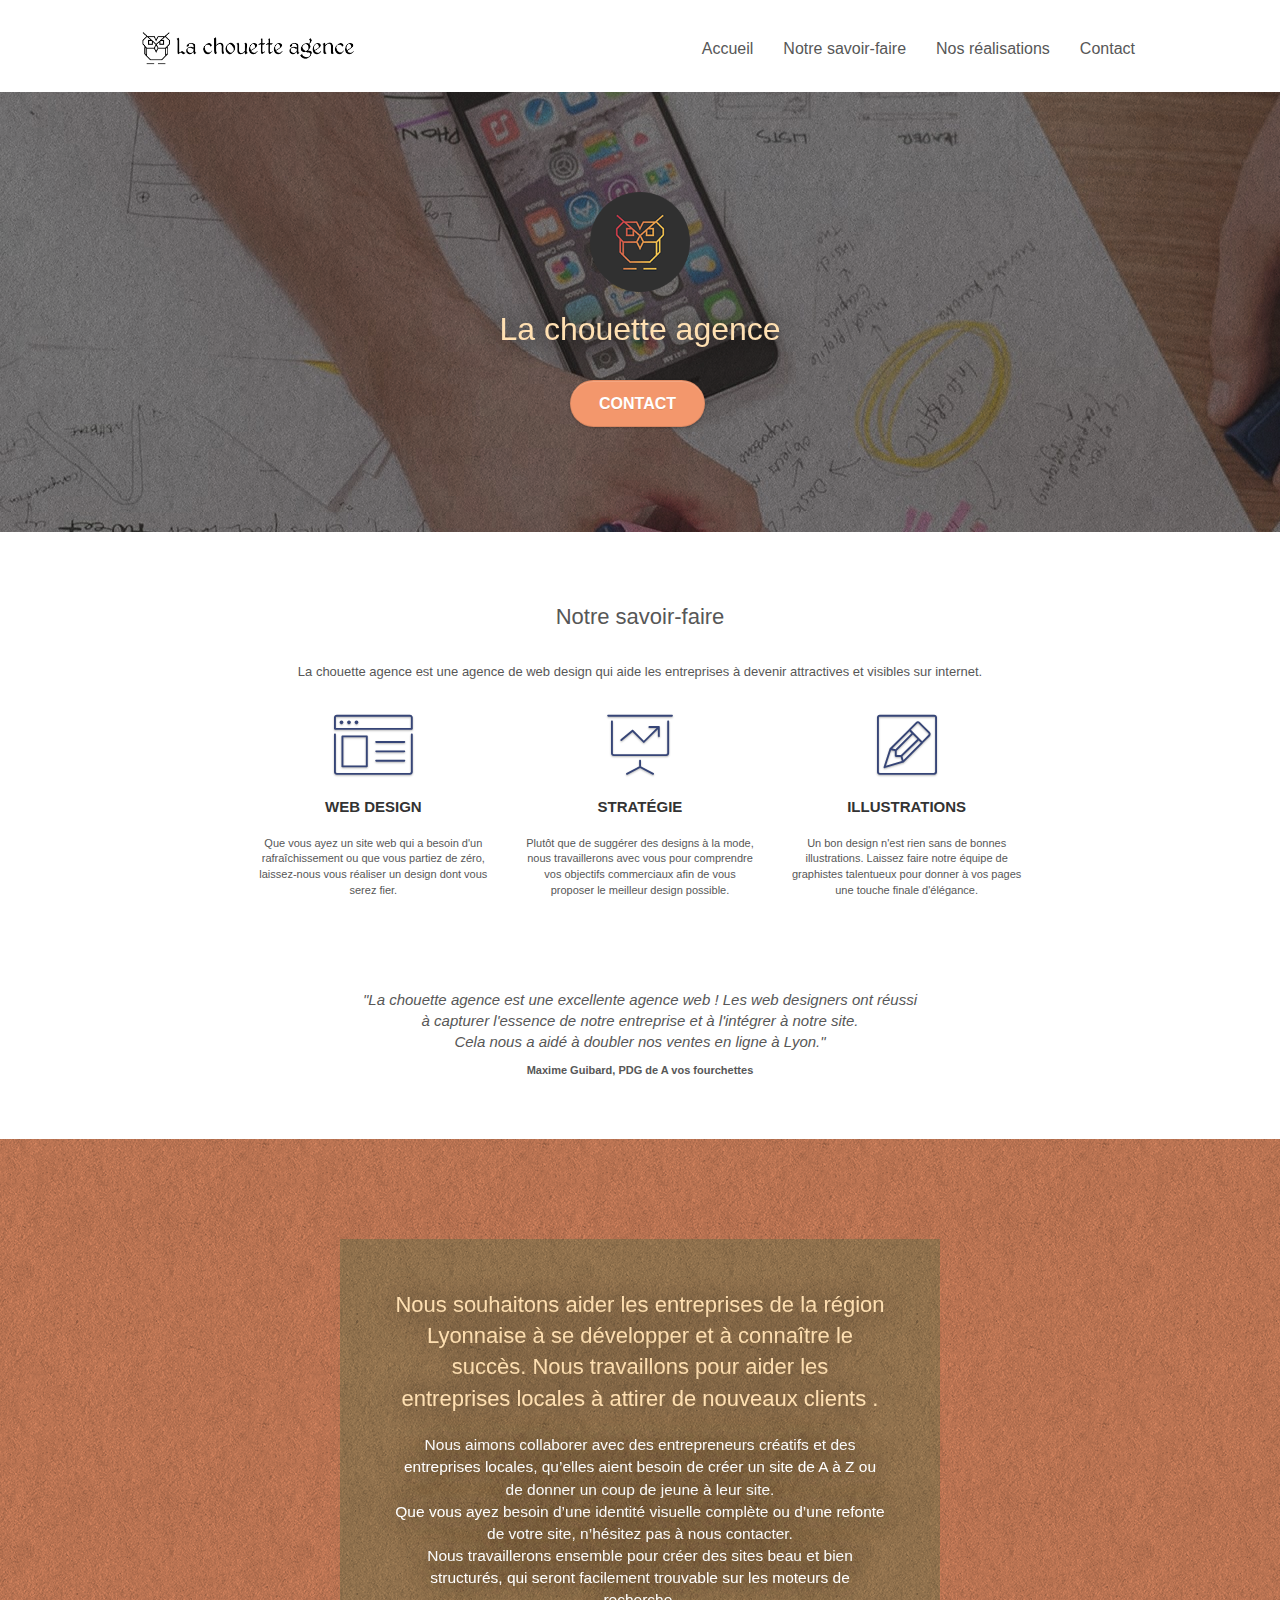
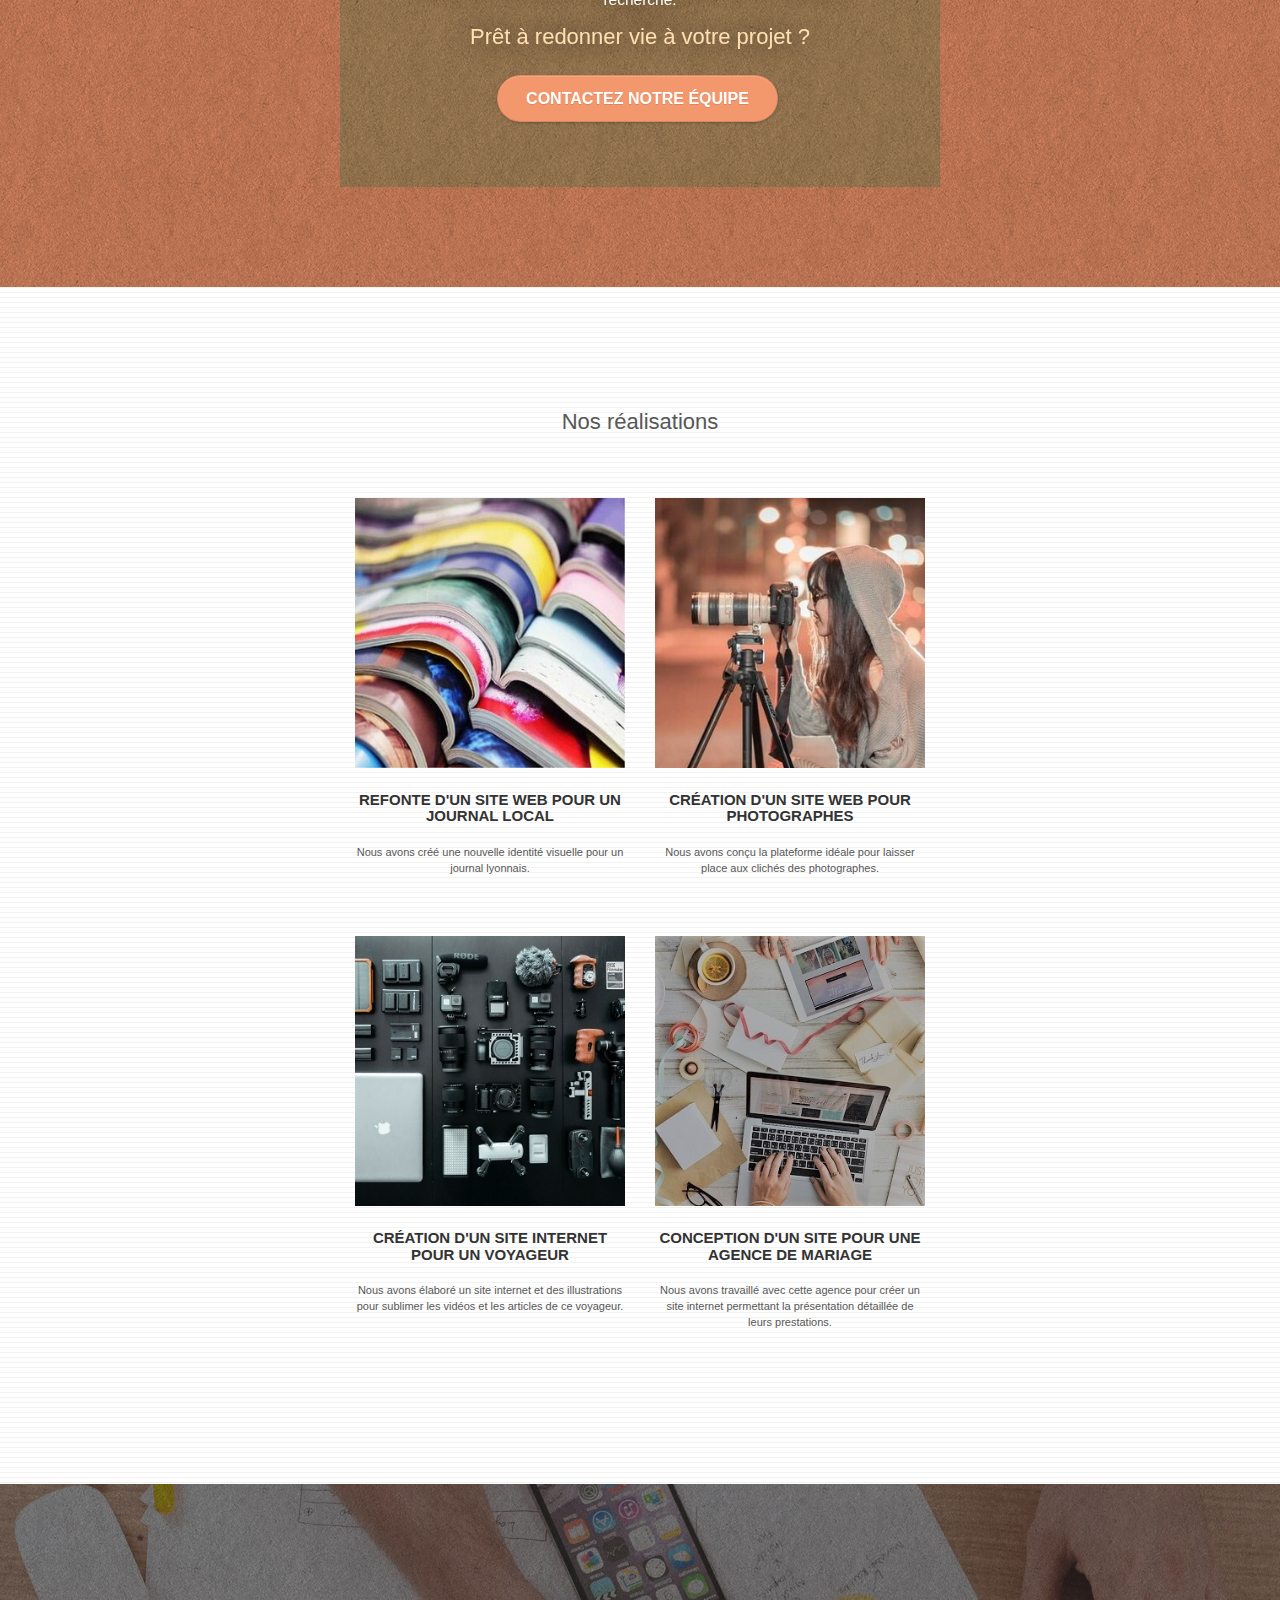
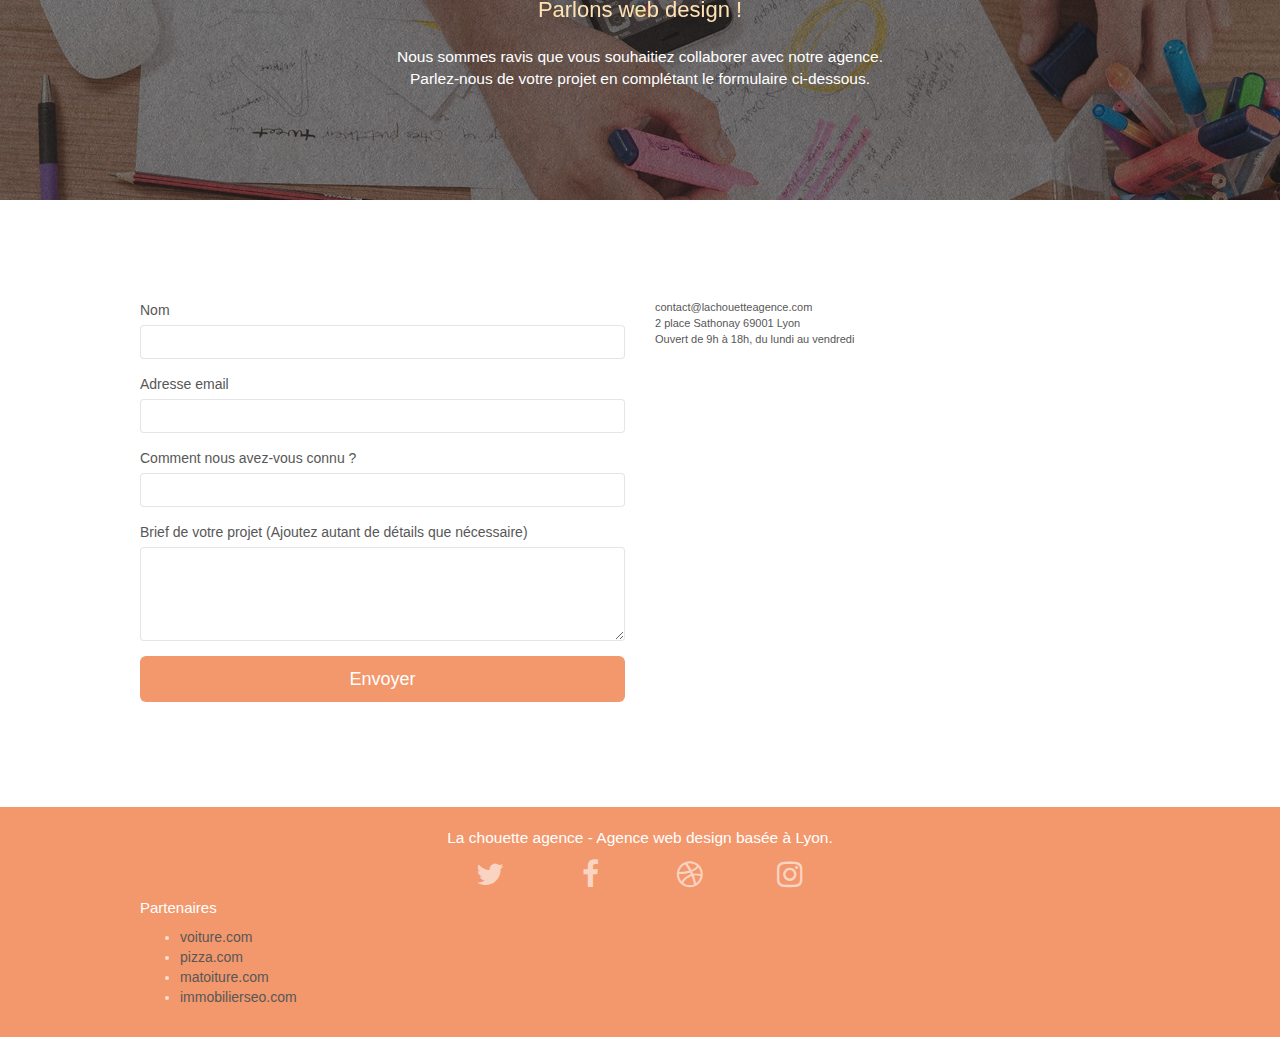
==== commit 20c247f7: "resize img" ====
--- a/index.html
+++ b/index.html
@@ -5,7 +5,7 @@
     <meta name="description" content="La chouette agence est une agence de web design qui aide les entreprises à se développer et à connaître le succès">
     <meta name="viewport" content="width=device-width, initial-scale=1.0, viewport-fit=cover">
     <meta name="robots" content="follow">
-    <link rel="shortcut icon" type="image/png" href="favicon.jpg"> 
+    <link rel="shortcut icon" type="image/png" href="favicon-compress.jpg"> 
 	<link rel="stylesheet" type="text/css" href="./css/bootstrap.css">
 	<link rel="stylesheet" type="text/css" href="style.css">
 	<link rel="stylesheet" type="text/css" href="./css/font-awesome.css">
@@ -167,7 +167,7 @@
 		</div>
 		<div class="row tight-width-whitespace portfolio-row">
 			<div class="col-sm-6">
-				<a href="#" data-lightbox="img/1-resize.jpg" data-gallery-id="gallery-1" data-caption="Refonte d'un site web pour un journal local" data-frame="snapshot-lb"><img src="img/1-resize.jpg" alt="photo représentant un tas de journaux empilés" class="img-responsive portfolio-thumb" /></a>
+				<a href="#" data-lightbox="img/1-compress.jpg" data-gallery-id="gallery-1" data-caption="Refonte d'un site web pour un journal local" data-frame="snapshot-lb"><img src="img/1-compress.jpg" alt="photo représentant un tas de journaux empilés" class="img-responsive portfolio-thumb" /></a>
 				<h3 class="mg-md text-center">
 					Refonte d'un site web pour un journal local
 				</h3>
@@ -176,7 +176,7 @@
 				</p>
 			</div>
 			<div class="col-sm-6">
-				<a href="#" data-lightbox="img/2-resize.jpg" data-gallery-id="gallery-1" data-caption="Création d'un site web pour photographes" data-frame="snapshot-lb"><img src="img/2-resize.jpg" class="img-responsive portfolio-thumb" alt="photo représentant une jeune photographe en pleine capture" /></a>
+				<a href="#" data-lightbox="img/2-compress.jpg" data-gallery-id="gallery-1" data-caption="Création d'un site web pour photographes" data-frame="snapshot-lb"><img src="img/2-compress.jpg" class="img-responsive portfolio-thumb" alt="photo représentant une jeune photographe en pleine capture" /></a>
 				<h3 class="mg-md text-center">
 					Création d'un site web pour photographes
 				</h3>
--- a/style.css
+++ b/style.css
@@ -82,7 +82,7 @@
     right: 0;
 }
 .texture-paper::before {
-    background: url("img/texture-paper.png");
+    background: url("img/texture-paper-compress.png");
     background-size: 280px 280px;
 }
 .b-parallax {
@@ -790,10 +790,10 @@
     border-color: #364577!important;
 }
 .bg-dots-bg {
-    background-image: url("img/dots-bg.png");
+    background-image: url("img/dots-bg-compress.png");
 }
 .bg-lines-h2-bg {
-    background-image: url("img/lines-h2-bg.png");
+    background-image: url("img/lines-h2-bg-compress.png");
 }
 .bg-banniere {
     background-image: url("img/img-banniere-compress.jpg");
@@ -1004,7 +1004,7 @@
         padding-right: 0;
     }
     .cta-hero {
-        font-size: 10px;
+        font-size: 15px;
     }
 }
 @media (max-width: 767px) {
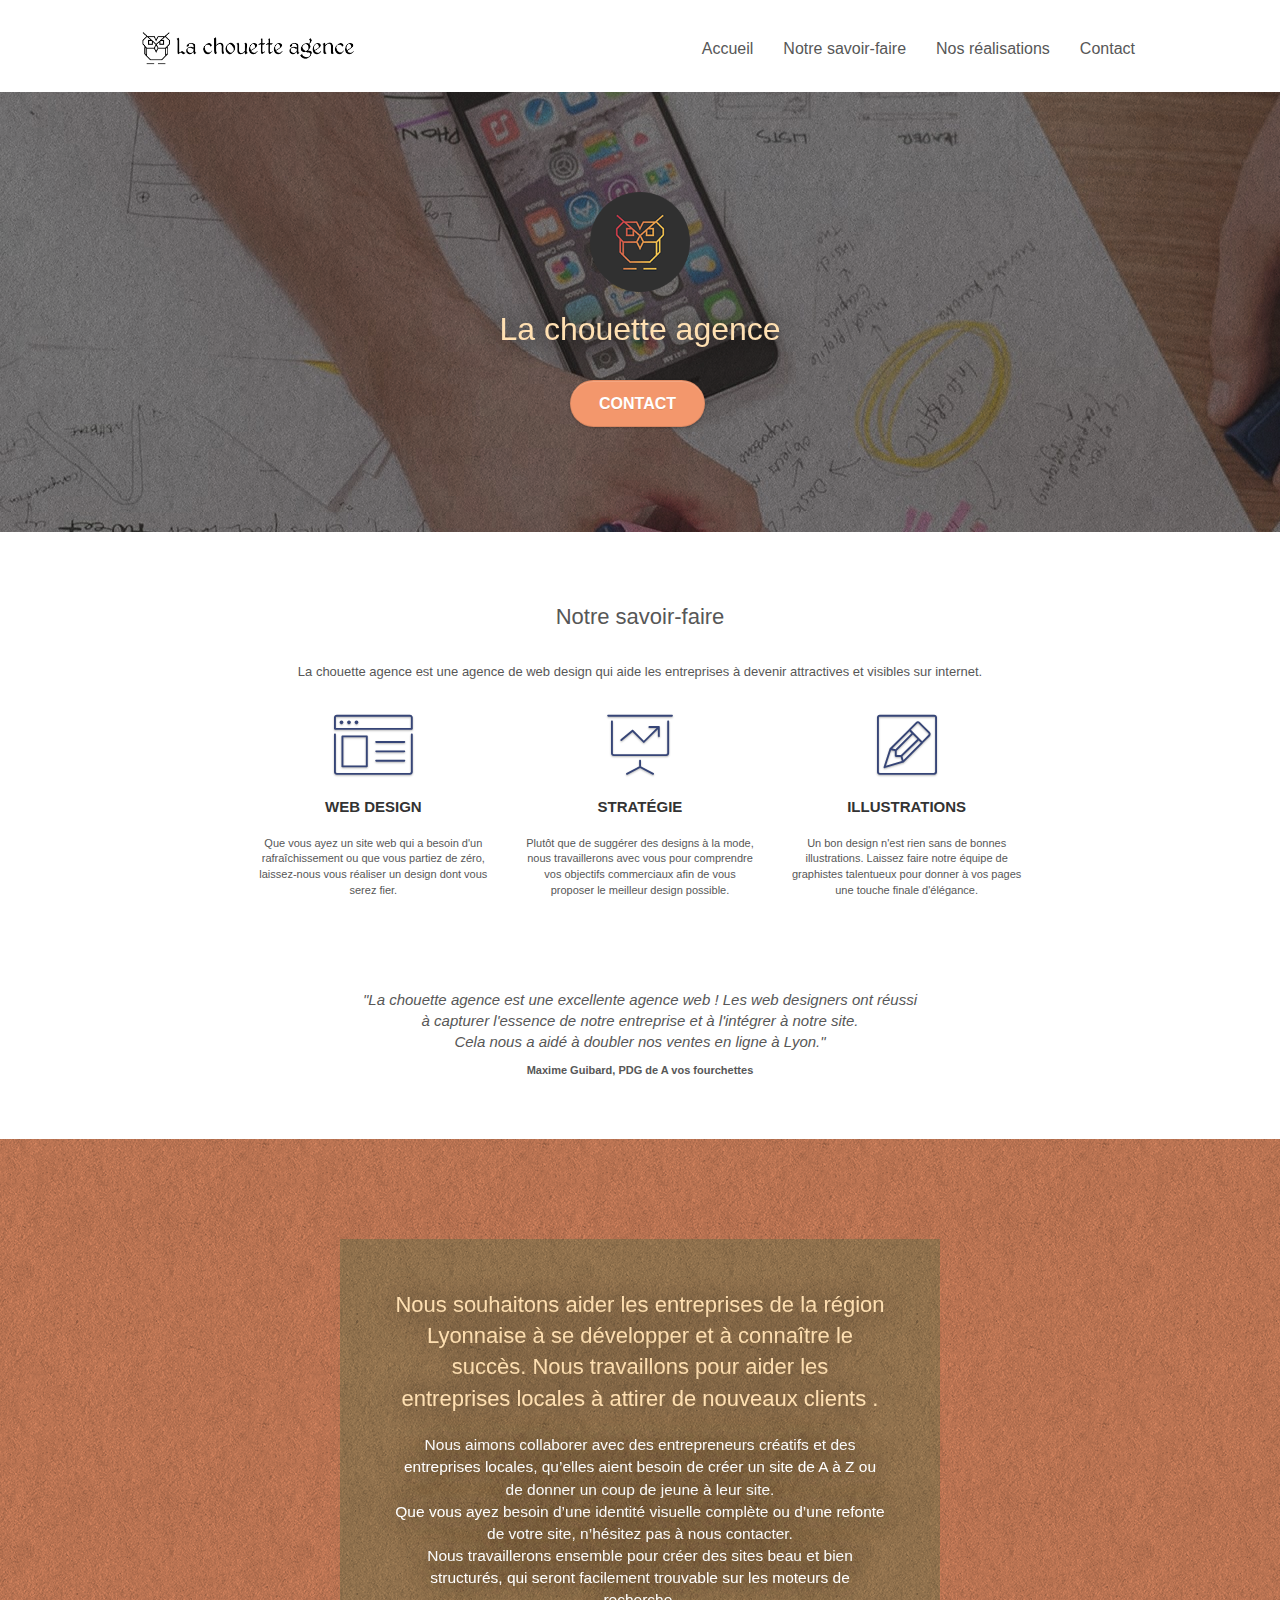
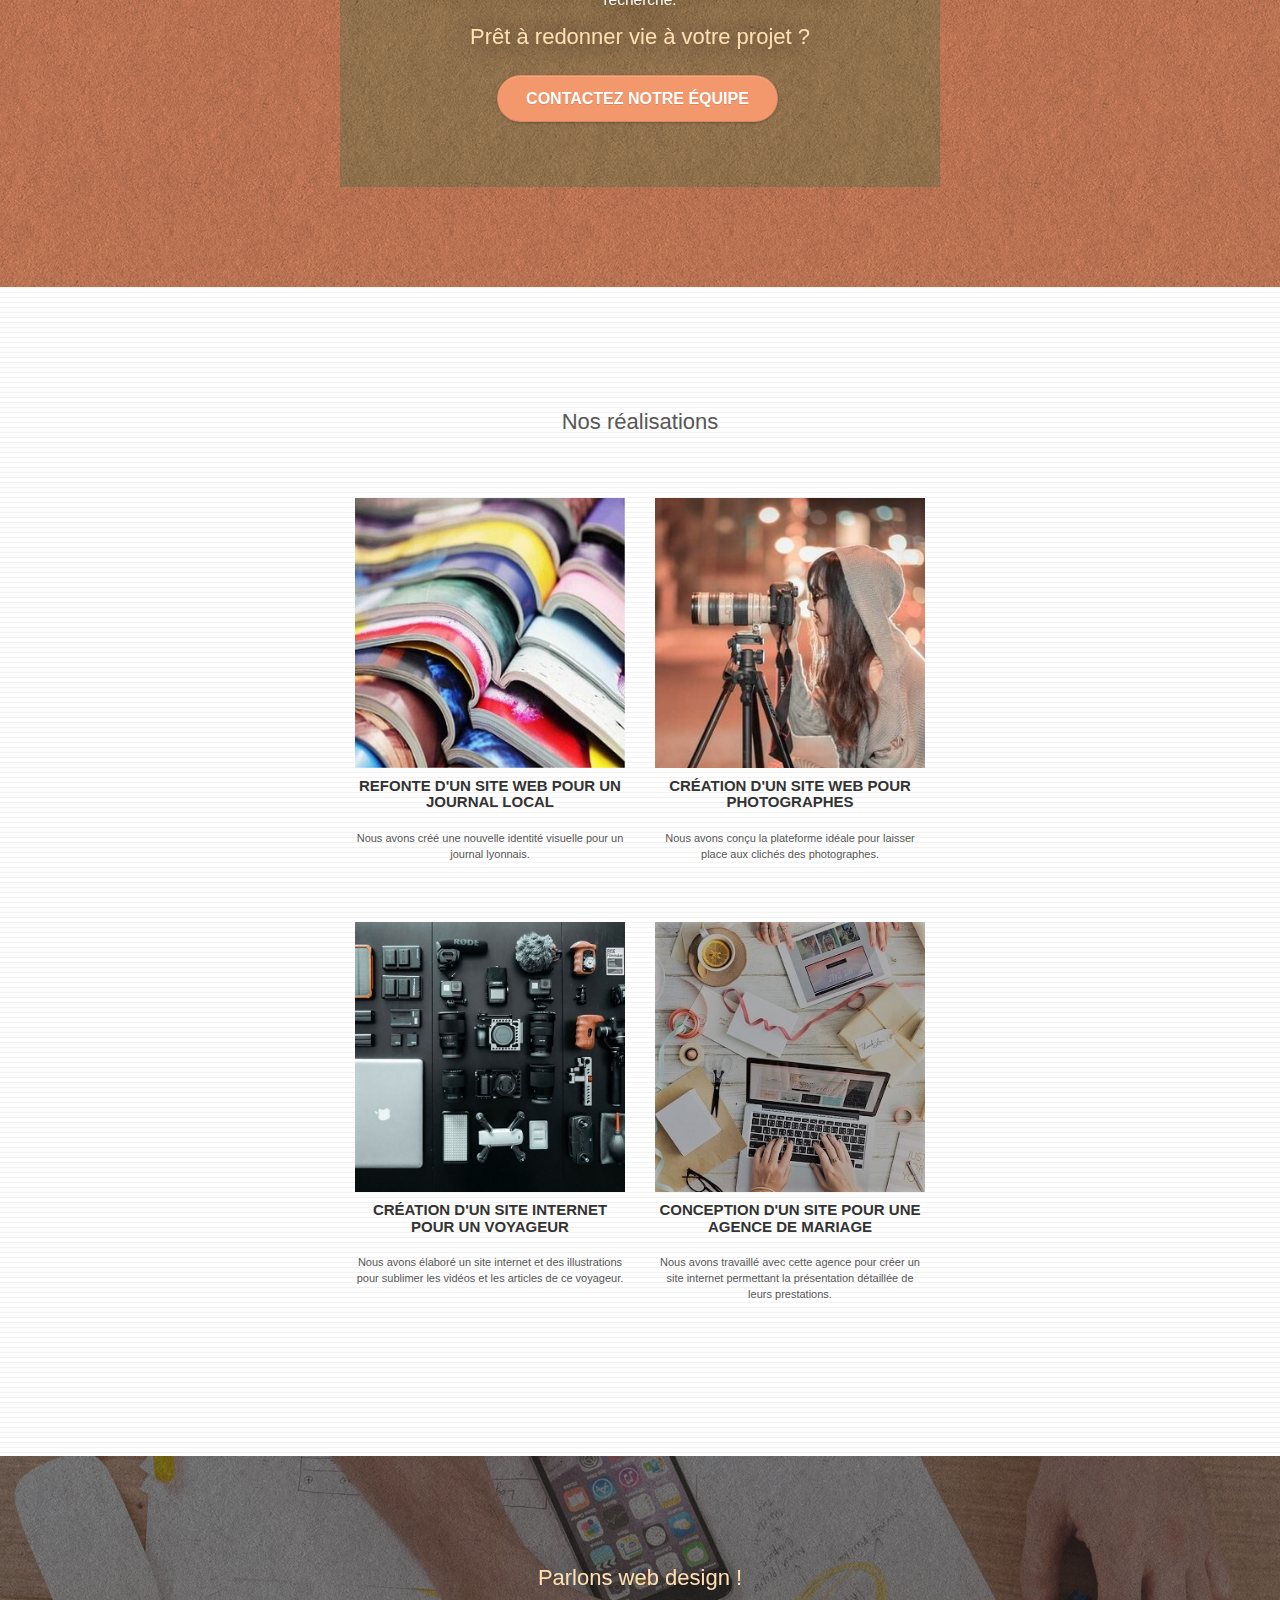
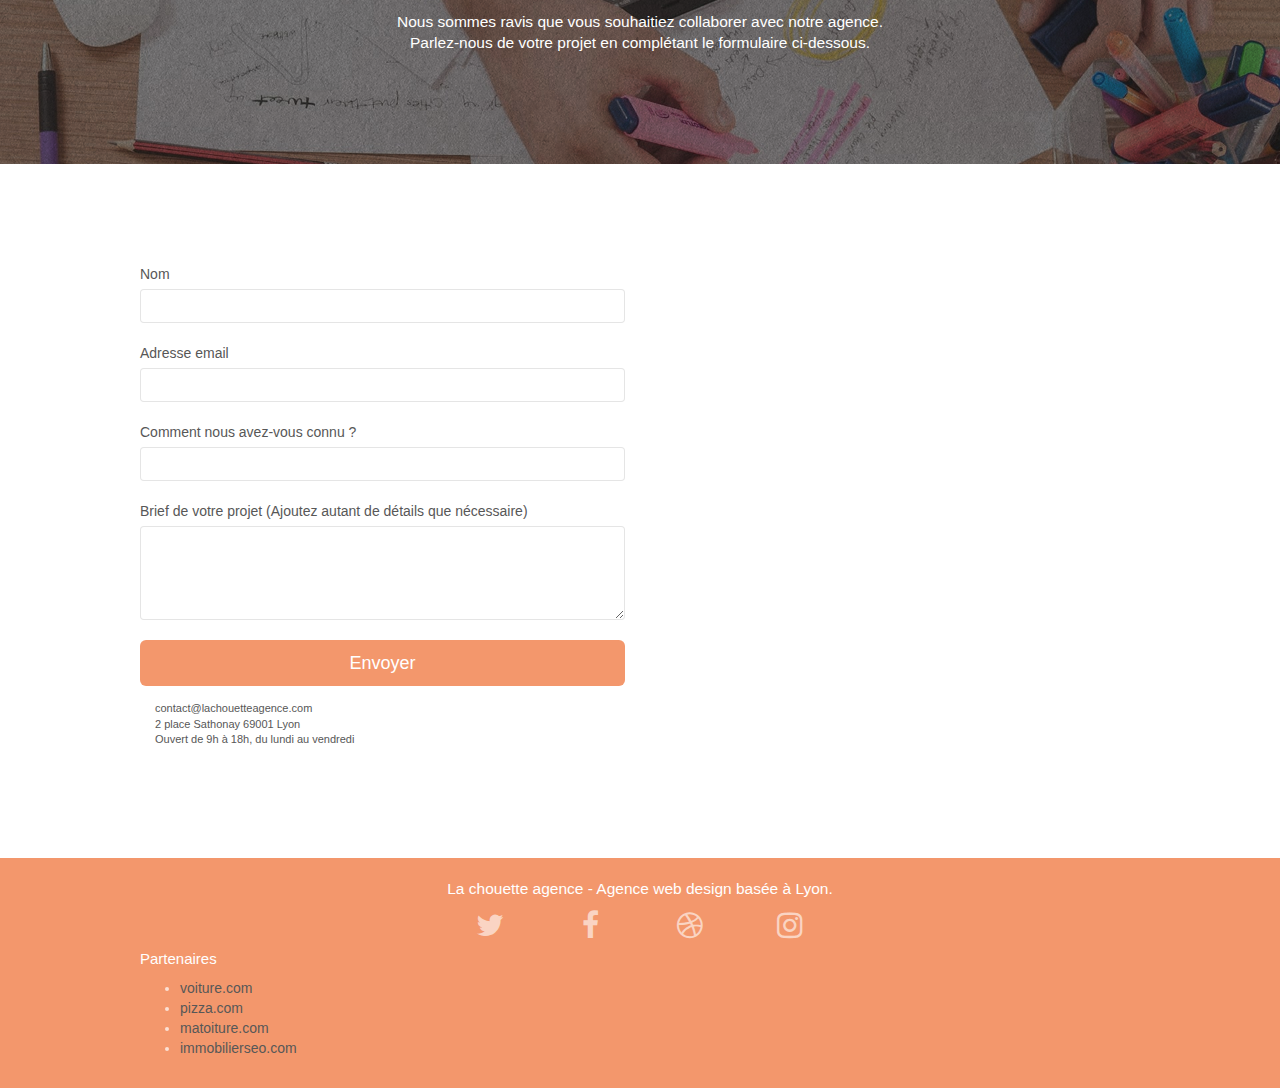
==== commit 0fb2fe00: "corrections" ====
--- a/index.html
+++ b/index.html
@@ -149,7 +149,8 @@
 				    Nous travaillerons ensemble pour créer des sites beau et bien structurés, qui seront facilement trouvable sur les moteurs de recherche.<br>
 				 <p class="mg-md text-center tc-white">
 				 	Prêt à redonner vie à votre projet ?
-				 	<a href="#formulaire" class="btn btn-lg btn-clean btn-rd cta-hero btn-atomic-tangerine" id="cta-hero2">Contactez notre équipe</a>
+				 	<a href="#formulaire" class="btn btn-lg btn-clean btn-rd cta-hero btn-atomic-tangerine" id="cta-hero2">
+				 	Contactez notre équipe</a>
 				 </p>
 			</div>
 		</div>
@@ -214,13 +215,13 @@
 					<div class="container bloc-lg">
 						<div class="row">
 							<div class="col-sm-12">
-								<p class="mg-md text-center tc-white">
+								<h1 class="mg-md text-center tc-white">
 									Parlons web design !
-								</p>
-								<p class="text-center white">
+								</h1>
+								<h2 class="text-center white">
 									Nous sommes ravis que vous souhaitiez collaborer avec notre agence.<br>
 									Parlez-nous de votre projet en complétant le formulaire ci-dessous.
-								</p>
+								</h2>
 							</div>
 				        </div>
 			        </div>
@@ -230,31 +231,26 @@
 		<div class="row">
 			<div class="col-sm-6">
 					<div class="form-group">
-						<label>
+					  <form action="contact.php" method="post">
+						<label for="name">
 							Nom
 						</label>
-						<input id="name" class="form-control" required />
-					</div>
-					<div class="form-group">
-						<label>
+						<input type="text" id="name" class="form-control" required /><br>
+						<label for="email">
 							Adresse email
 						</label>
-						<input id="email" class="form-control" type="email" required />
-					</div>
-					<div class="form-group">
-						<label>
+						<input type="text" id="email" class="form-control" required /><br>
+						<label for="input_504">
 							Comment nous avez-vous connu ?
 						</label>
-						<input class="form-control" type="email" required id="input_504" />
-					</div>
-					<div class="form-group">
-						<label>
+						<input type="text" class="form-control" required id="input_504" /><br>
+						<label for="message">
 							Brief de votre projet (Ajoutez autant de détails que nécessaire)<br>
-						</label><textarea id="message" class="form-control" rows="4" cols="50" required></textarea>
-					</div> 
-					<button class="bloc-button btn btn-lg btn-block cta-hero btn-atomic-tangerine" type="submit">
+						</label><textarea id="message" class="form-control" rows="4" cols="50" required></textarea><br>
+					<button class="bloc-button btn btn-lg btn-block cta-hero btn-atomic-tangerine" type="submit" value="Envoyer">
 						Envoyer
 					</button>
+                 </form>
 			</div>
 			<div class="col-sm-6">
 				<p>
@@ -263,6 +259,7 @@
 			</div>
 		</div>
 	</div>
+</div>
 </div>
 </section>
 <!-- bloc-7 END -->
@@ -271,6 +268,7 @@
 <a class="bloc-button btn btn-d scrollToTop" onclick="scrollToTarget('1')"><span class="fa fa-chevron-up"></span></a>
 <!-- bloc-5-cta END -->
 <!-- Footer - bloc-8 -->
+<footer>
 <div class="bloc bgc-atomic-tangerine d-bloc" id="bloc-8">
 	<div class="container bloc-sm">
 		<div class="row">
@@ -315,6 +313,7 @@
 		</div>
 	</div>
 </div>
+</footer>
 <!-- Footer - bloc-8 END -->
 <!-- Principal conteneur END -->
     <script src="./js/jquery-2.1.0.js"></script>
--- a/style.css
+++ b/style.css
@@ -801,6 +801,10 @@
 .bg-presentation {
     background-image: url("img/image-presentation-compress.jpg");
 }
+.portfolio-thumb
+    {
+        margin: auto;
+    }
 @media (max-width: 1024px) {
     .bloc {
         padding-left: 20px;
@@ -822,15 +826,16 @@
         max-width: 100%
     }
 }
-@media only screen and (min-device-width: 768px) and (max-device-width: 1024px) and (orientation: landscape) {
+@media only screen and (min-width: 768px) and (max-width: 1024px) and (orientation: landscape) {
     .b-parallax {
         background-attachment: scroll;
     }
 }
-@media only screen and (min-device-width: 1024px) and (max-device-width: 1366px) and (-webkit-min-device-pixel-ratio: 1.5) {
+@media only screen and (min-width: 1024px) and (max-width: 1366px) and (-webkit-min-device-pixel-ratio: 1.5) {
     .b-parallax {
         background-attachment: scroll;
     }
+    
 }
 @media (max-width: 991px) {
     .container {
@@ -844,10 +849,7 @@
         overflow-x: hidden;
         position: relative;
     }
-    .bloc {
-        padding-left: constant(safe-area-inset-left);
-        padding-right: constant(safe-area-inset-right);
-    }
+
     .bloc-group,
     .bloc-group .bloc {
         display: block;
@@ -856,8 +858,6 @@
     .bloc-fill-screen .fill-bloc-top-edge,
     .bloc-fill-screen .fill-bloc-bottom-edge {
         padding: 0 20px;
-        padding-left: constant(safe-area-inset-left);
-        padding-right: constant(safe-area-inset-right);
     }
 }
 @media (max-width: 767px) {
@@ -944,10 +944,7 @@
         float: left;
         margin-left: 10px;
     }
-    .bloc {
-        padding-left: 0;
-        padding-right: 0;
-    }
+    
     .bloc-xxl,
     .bloc-xl,
     .bloc-lg {
@@ -997,18 +994,57 @@
         width: 180px;
         height: 320px;
     }
-}
-@media (max-width: 410px) {
-    .bloc {
-        padding-left: 0;
-        padding-right: 0;
-    }
-    .cta-hero {
-        font-size: 15px;
-    }
-}
-@media (max-width: 767px) {
-    .bloc-mob-center-text {
+      .bloc-mob-center-text {
         text-align: center;
     }
+    .white {
+        font-size: 12.5px;
+    }
+    .tc-white{
+        font-size: 16px;
+    }
+}
+
+@media (max-width: 450px) {
+    #cta-hero2 {
+    font-size: 12px;
+}
+}
+@media (max-width: 417px) {
+    .tc-white{
+        font-size: 14px;
+}
+}
+@media (max-width: 387px) {
+    .tc-white{
+        font-size: 12px;
+    }
+    .white{
+font-size: 12px;
+    }
+    #cta-hero2 {
+        font-size: 10px;
+    }
+}
+@media (max-width: 356px) {
+    .tc-white{
+        font-size: 10px;
+    }
+    .white{
+font-size: 10px;
+    }
+    #cta-hero2 {
+        font-size: 8px;
+    }
+}
+@media (max-width: 330px) {
+     .tc-white{
+        font-size: 9px;
+    }
+    .white{
+font-size: 9px;
+    }
+    #cta-hero2 {
+        font-size: 7px;
+    }
 }--- a/css/et-line.css
+++ b/css/et-line.css
@@ -107,7 +107,6 @@
 .et-icon-wallet,
 .et-icon-wine {
     font-family: et-line;
-    speak: none;
     font-style: normal;
     font-weight: 400;
     font-variant: normal;
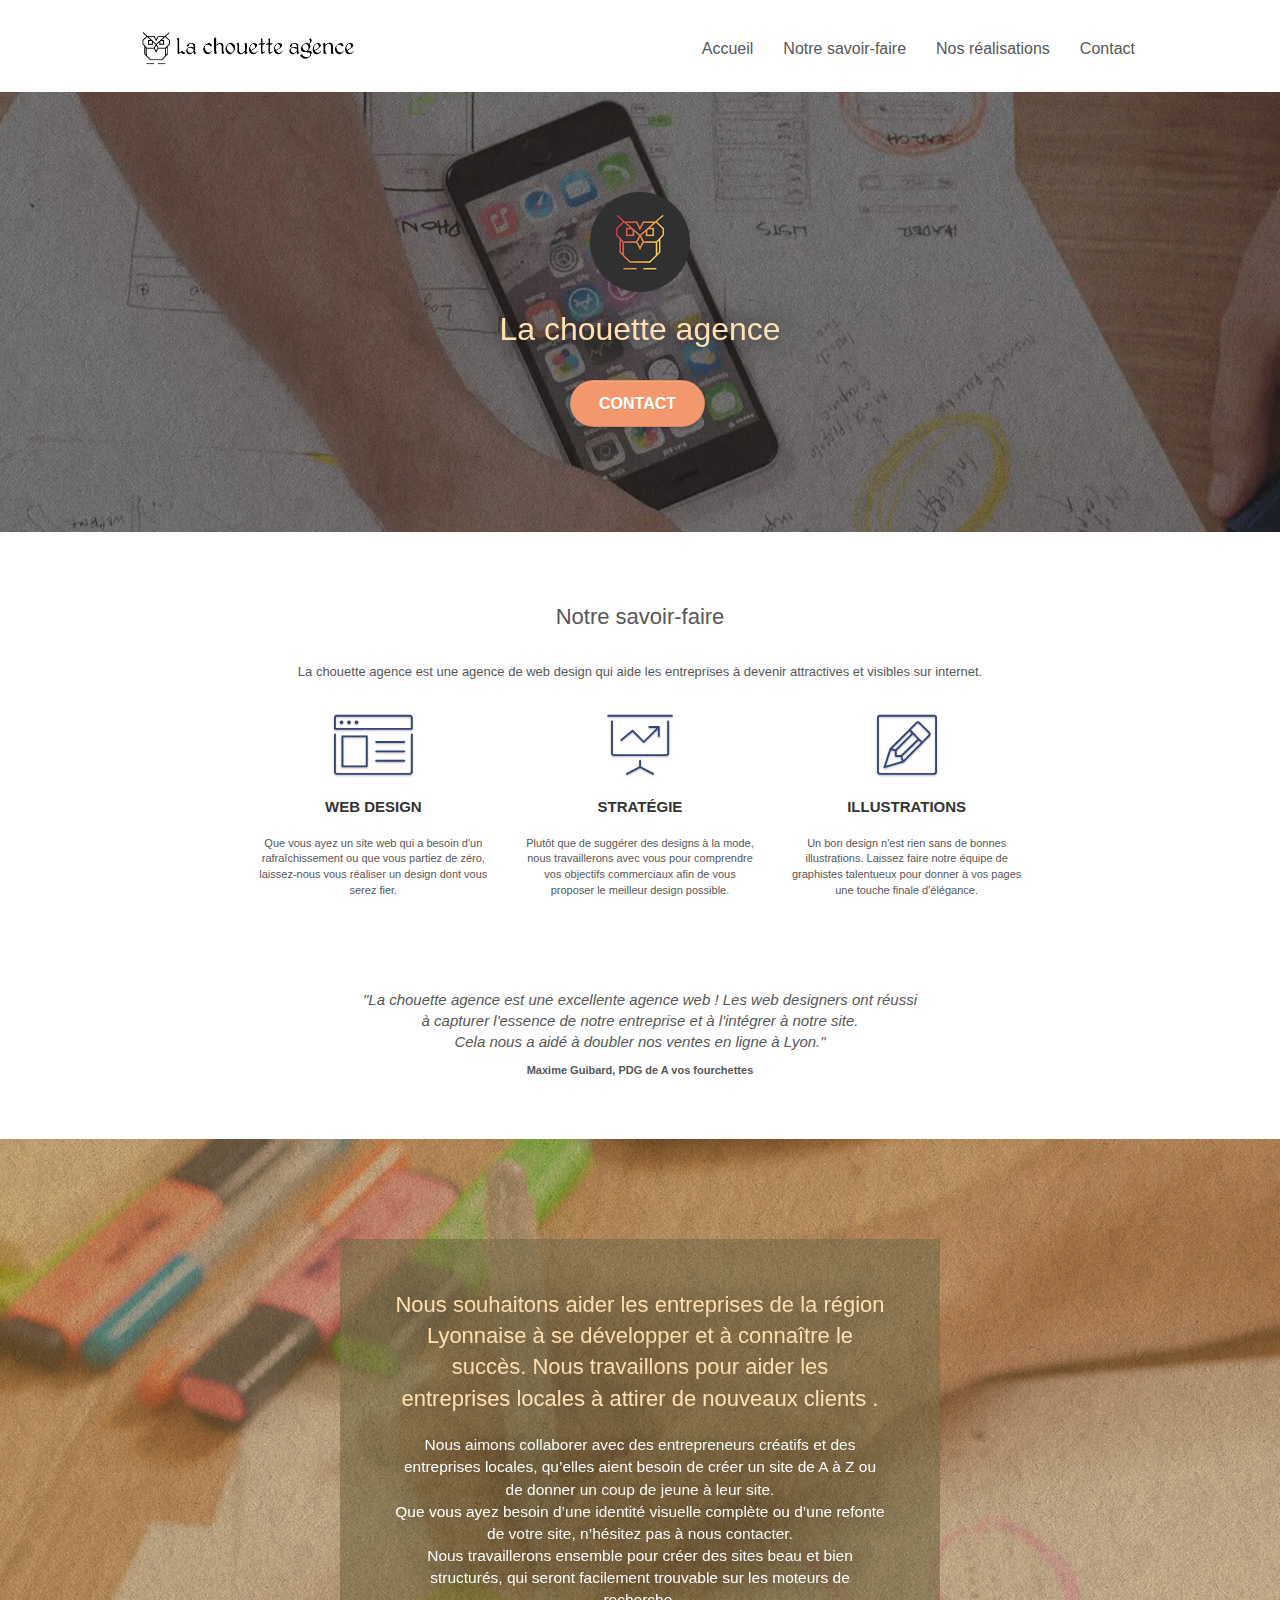
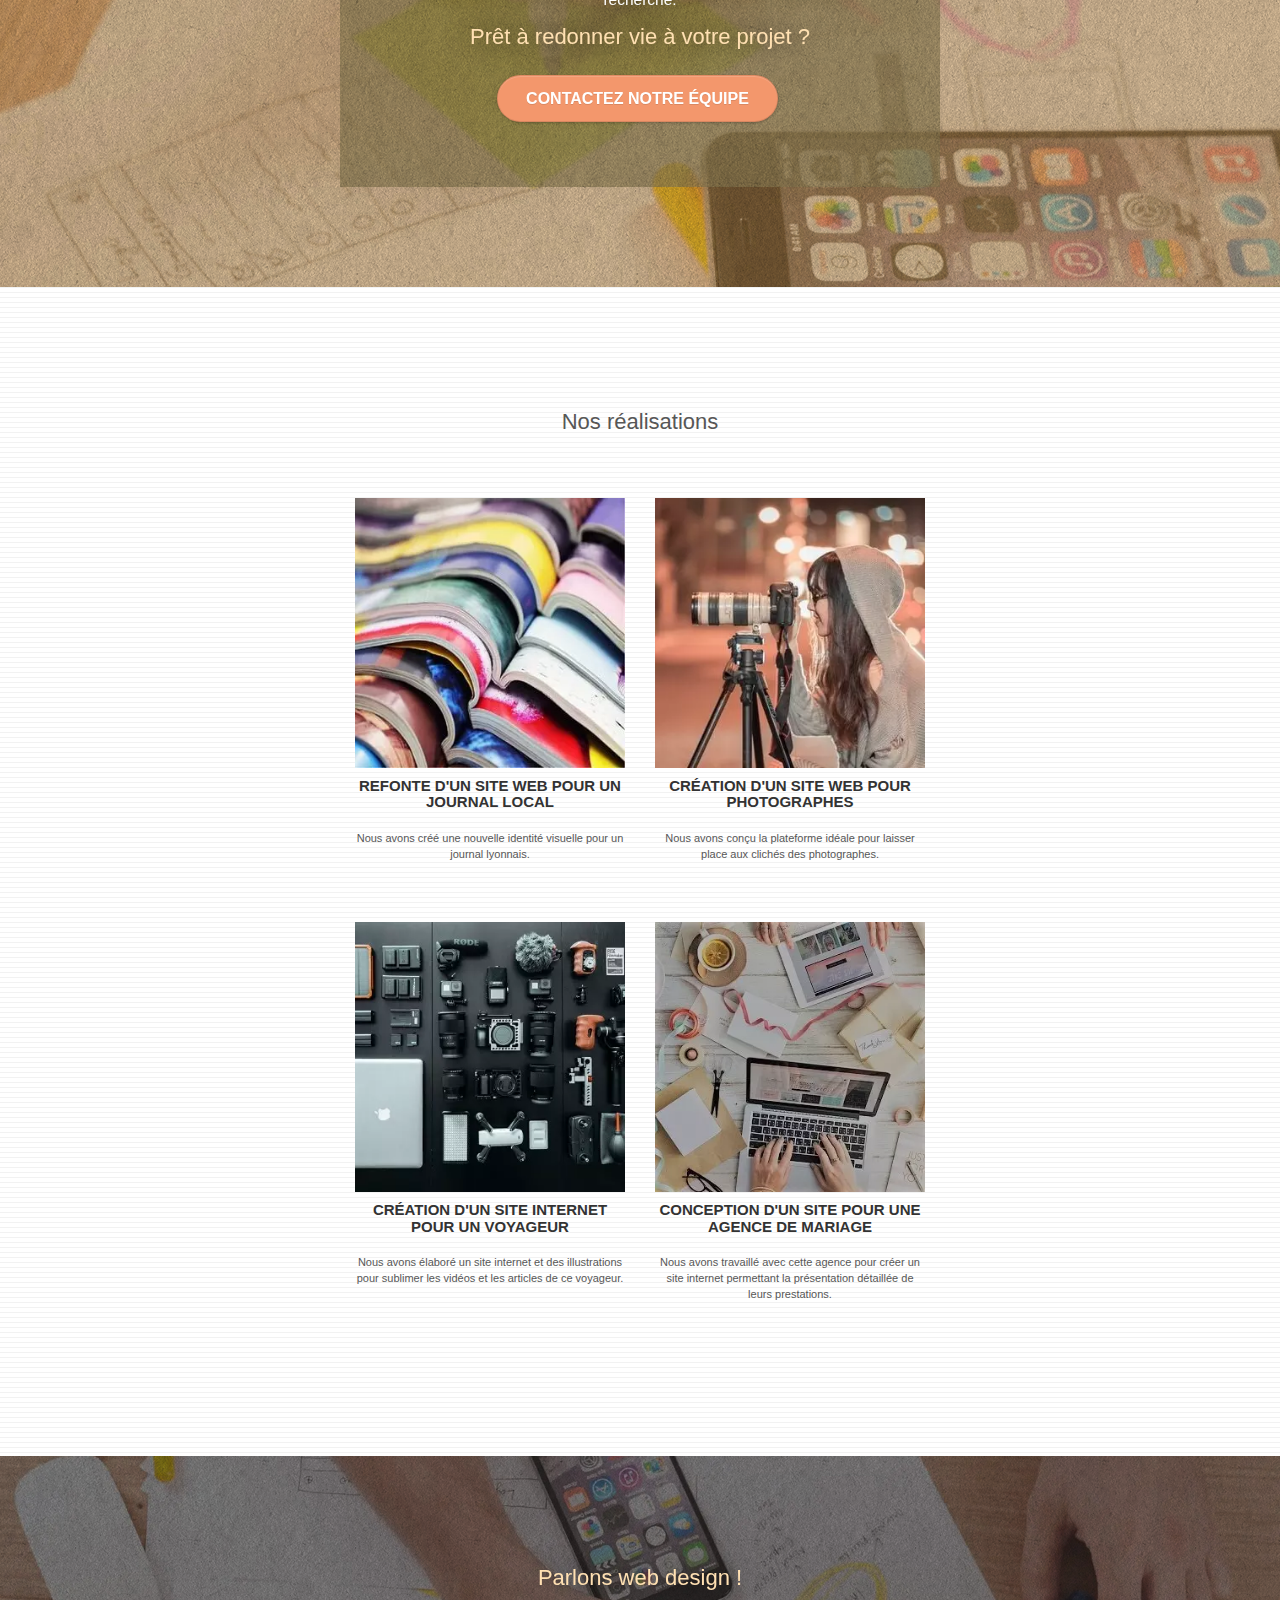
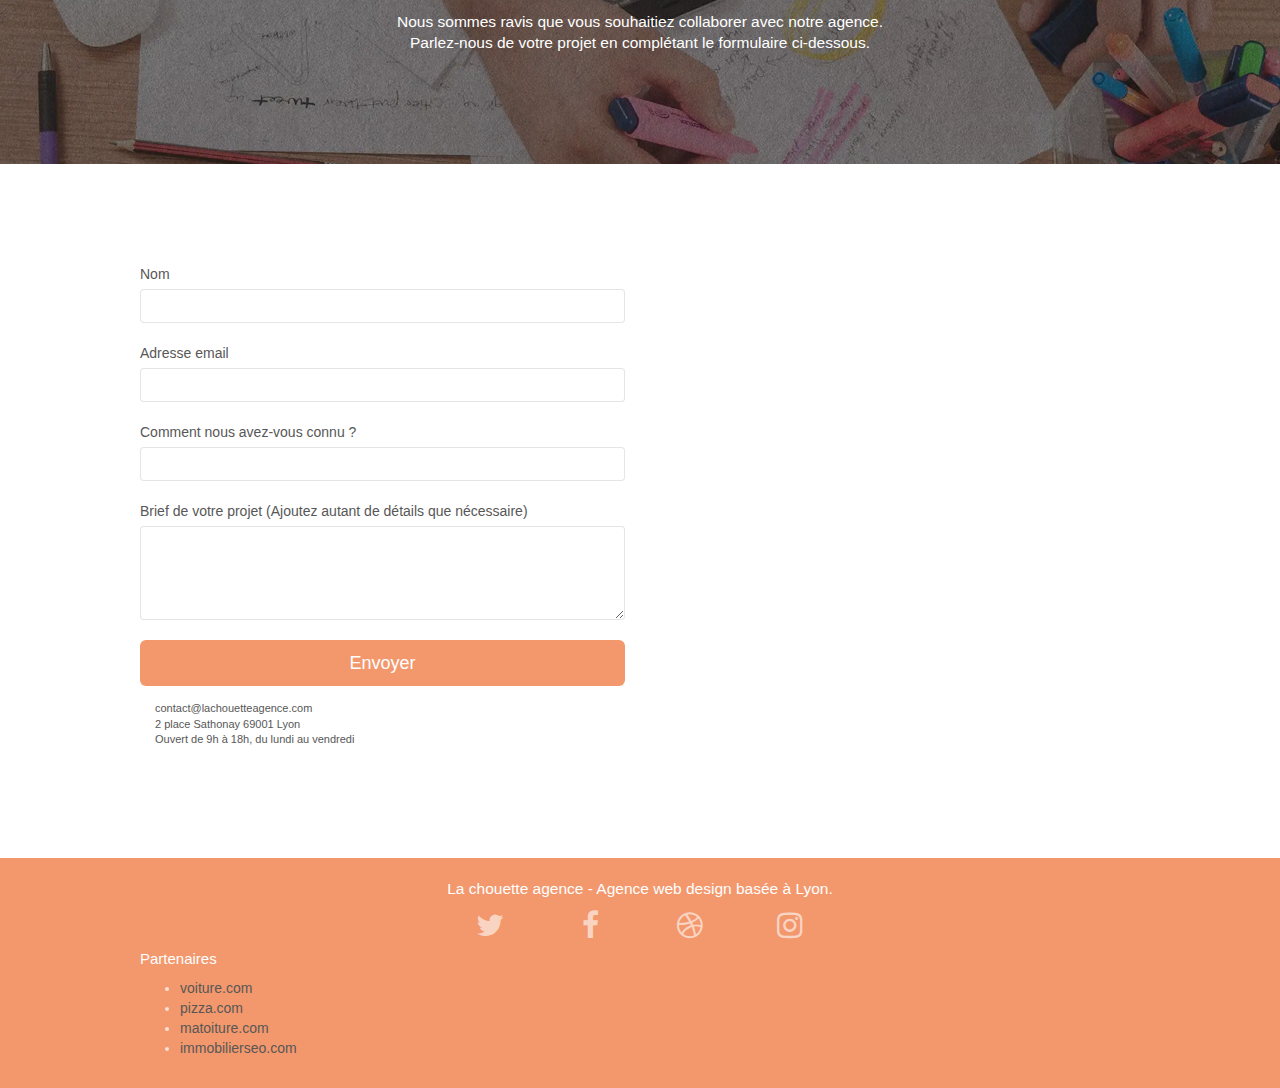
==== commit 1d9c4123: "conversion jpg webp" ====
--- a/index.html
+++ b/index.html
@@ -35,7 +35,7 @@
 	<div class="container bloc-sm">
 		<nav class="navbar row">
 			<div class="navbar-header">
-				<a class="navbar-brand" href="index.html"><img src="img/la-chouette-agence-compress.png" alt="logo et nom de l'agence" height="40" /></a>
+				<a class="navbar-brand" href="index.html"><img src="img/la-chouette-agence-compress.webp" alt="logo et nom de l'agence" height="40" /></a>
 				<button id="nav-toggle" type="button" class="ui-navbar-toggle navbar-toggle" data-toggle="collapse" data-target=".navbar-1">
 					<span class="sr-only">Toggle navigation</span><span class="icon-bar"></span><span class="icon-bar"></span><span class="icon-bar"></span>
 				</button>
@@ -68,7 +68,7 @@
 	<div class="container bloc-lg">
 		<div class="row tight-width-whitespace">
 			<div class="col-sm-12">
-				<img src="img/logo-compress.png" class="center-block image-resize-mode" width="100" alt="logo de l'agence, représentant une chouette" />
+				<img src="img/logo-compress.webp" class="center-block image-resize-mode" width="100" alt="logo de l'agence, représentant une chouette" />
 				<h1>
 					La chouette agence
 				</h1>
@@ -168,7 +168,7 @@
 		</div>
 		<div class="row tight-width-whitespace portfolio-row">
 			<div class="col-sm-6">
-				<a href="#" data-lightbox="img/1-compress.jpg" data-gallery-id="gallery-1" data-caption="Refonte d'un site web pour un journal local" data-frame="snapshot-lb"><img src="img/1-compress.jpg" alt="photo représentant un tas de journaux empilés" class="img-responsive portfolio-thumb" /></a>
+				<a href="#" data-lightbox="img/1-compress.webp" data-gallery-id="gallery-1" data-caption="Refonte d'un site web pour un journal local" data-frame="snapshot-lb"><img src="img/1-compress.webp" alt="photo représentant un tas de journaux empilés" class="img-responsive portfolio-thumb" /></a>
 				<h3 class="mg-md text-center">
 					Refonte d'un site web pour un journal local
 				</h3>
@@ -177,7 +177,7 @@
 				</p>
 			</div>
 			<div class="col-sm-6">
-				<a href="#" data-lightbox="img/2-compress.jpg" data-gallery-id="gallery-1" data-caption="Création d'un site web pour photographes" data-frame="snapshot-lb"><img src="img/2-compress.jpg" class="img-responsive portfolio-thumb" alt="photo représentant une jeune photographe en pleine capture" /></a>
+				<a href="#" data-lightbox="img/2-compress.webp" data-gallery-id="gallery-1" data-caption="Création d'un site web pour photographes" data-frame="snapshot-lb"><img src="img/2-compress.webp" class="img-responsive portfolio-thumb" alt="photo représentant une jeune photographe en pleine capture" /></a>
 				<h3 class="mg-md text-center">
 					Création d'un site web pour photographes
 				</h3>
@@ -188,7 +188,7 @@
 		</div>
 		<div class="row tight-width-whitespace portfolio-row">
 			<div class="col-sm-6">
-				<a href="#" data-lightbox="img/3-compress.jpg" data-gallery-id="gallery-1" data-caption="Création d'un site internet pour un voyageur" data-frame="snapshot-lb"><img src="img/3-compress.jpg" class="img-responsive portfolio-thumb" alt="photo représentant le materiel d'un voyageur"/></a>
+				<a href="#" data-lightbox="img/3-compress.webp" data-gallery-id="gallery-1" data-caption="Création d'un site internet pour un voyageur" data-frame="snapshot-lb"><img src="img/3-compress.webp" class="img-responsive portfolio-thumb" alt="photo représentant le materiel d'un voyageur"/></a>
 				<h3 class="mg-md text-center">
 					Création d'un site internet pour un voyageur
 				</h3>
@@ -197,7 +197,7 @@
 				</p>
 			</div>
 			<div class="col-sm-6">
-				<a href="#" data-lightbox="img/4-compress.jpg" data-gallery-id="gallery-1" data-caption="Conception d'un site pour une agence de mariage" data-frame="snapshot-lb"><img src="img/4-compress.jpg" class="img-responsive portfolio-thumb" alt="photo représentant le bureau d'une agence de mariage" /></a>
+				<a href="#" data-lightbox="img/4-compress.webp" data-gallery-id="gallery-1" data-caption="Conception d'un site pour une agence de mariage" data-frame="snapshot-lb"><img src="img/4-compress.webp" class="img-responsive portfolio-thumb" alt="photo représentant le bureau d'une agence de mariage" /></a>
 				<h3 class="mg-md text-center">
 					Conception d'un site pour une agence de mariage
 				</h3>
--- a/style.css
+++ b/style.css
@@ -5,8 +5,6 @@
     padding: 0;
     background: #FFF;
     overflow-x: hidden;
-    -webkit-font-smoothing: antialiased;
-    -moz-osx-font-smoothing: grayscale;
 }
 a,
 button {
@@ -31,9 +29,6 @@
     clear: both;
     background: 50% 50% no-repeat;
     padding: 0 50px;
-    -webkit-background-size: cover;
-    -moz-background-size: cover;
-    -o-background-size: cover;
     background-size: cover;
     position: relative;
 }
@@ -61,9 +56,6 @@
 .bg-tr-edge,
 .bg-br-edge,
 .bg-repeat {
-    -webkit-background-size: auto!important;
-    -moz-background-size: auto!important;
-    -o-background-size: auto!important;
     background-size: auto!important;
 }
 .bg-repeat {
@@ -82,7 +74,7 @@
     right: 0;
 }
 .texture-paper::before {
-    background: url("img/texture-paper-compress.png");
+    background: url("img/texture-paper-compress.webp");
     background-size: 280px 280px;
 }
 .b-parallax {
@@ -353,7 +345,6 @@
         top: 50%;
         right: 20px;
         transform: translate(0, -50%);
-        -webkit-transform: translateY(-50%);
     }
     .nav > li .dropdown-menu a,
     .nav > li .dropdown-menu a:hover {
@@ -536,12 +527,10 @@
     position: absolute;
     top: 50%;
     transform: translateY(-50%);
-    -webkit-transform: translateY(-50%);
 }
 
 a[data-lightbox]:hover img {
     opacity: 0.6;
-    -webkit-animation-fill-mode: none;
     animation-fill-mode: none;
 }
 
@@ -790,16 +779,16 @@
     border-color: #364577!important;
 }
 .bg-dots-bg {
-    background-image: url("img/dots-bg-compress.png");
+    background-image: url("img/dots-bg-compress.webp");
 }
 .bg-lines-h2-bg {
-    background-image: url("img/lines-h2-bg-compress.png");
+    background-image: url("img/lines-h2-bg-compress.webp");
 }
 .bg-banniere {
-    background-image: url("img/img-banniere-compress.jpg");
+    background-image: url("img/img-banniere-compress.webp");
 }
 .bg-presentation {
-    background-image: url("img/image-presentation-compress.jpg");
+    background-image: url("img/image-presentation-compress.webp");
 }
 .portfolio-thumb
     {
@@ -831,7 +820,7 @@
         background-attachment: scroll;
     }
 }
-@media only screen and (min-width: 1024px) and (max-width: 1366px) and (-webkit-min-device-pixel-ratio: 1.5) {
+@media only screen and (min-width: 1024px) and (max-width: 1366px) {
     .b-parallax {
         background-attachment: scroll;
     }
@@ -891,8 +880,6 @@
     .site-navigation {
         position: inherit;
         transform: none;
-        -webkit-transform: none;
-        -ms-transform: none;
     }
     .nav > li {
         margin-top: 0;
@@ -929,7 +916,6 @@
     .navbar-collapse {
         padding: 0;
         overflow-x: hidden;
-        -webkit-box-shadow: none;
         box-shadow: none;
     }
     .navbar-brand img {
--- a/css/et-line.css
+++ b/css/et-line.css
@@ -112,8 +112,6 @@
     font-variant: normal;
     text-transform: none;
     line-height: 1;
-    -webkit-font-smoothing: antialiased;
-    -moz-osx-font-smoothing: grayscale;
     display: inline-block
 }
 
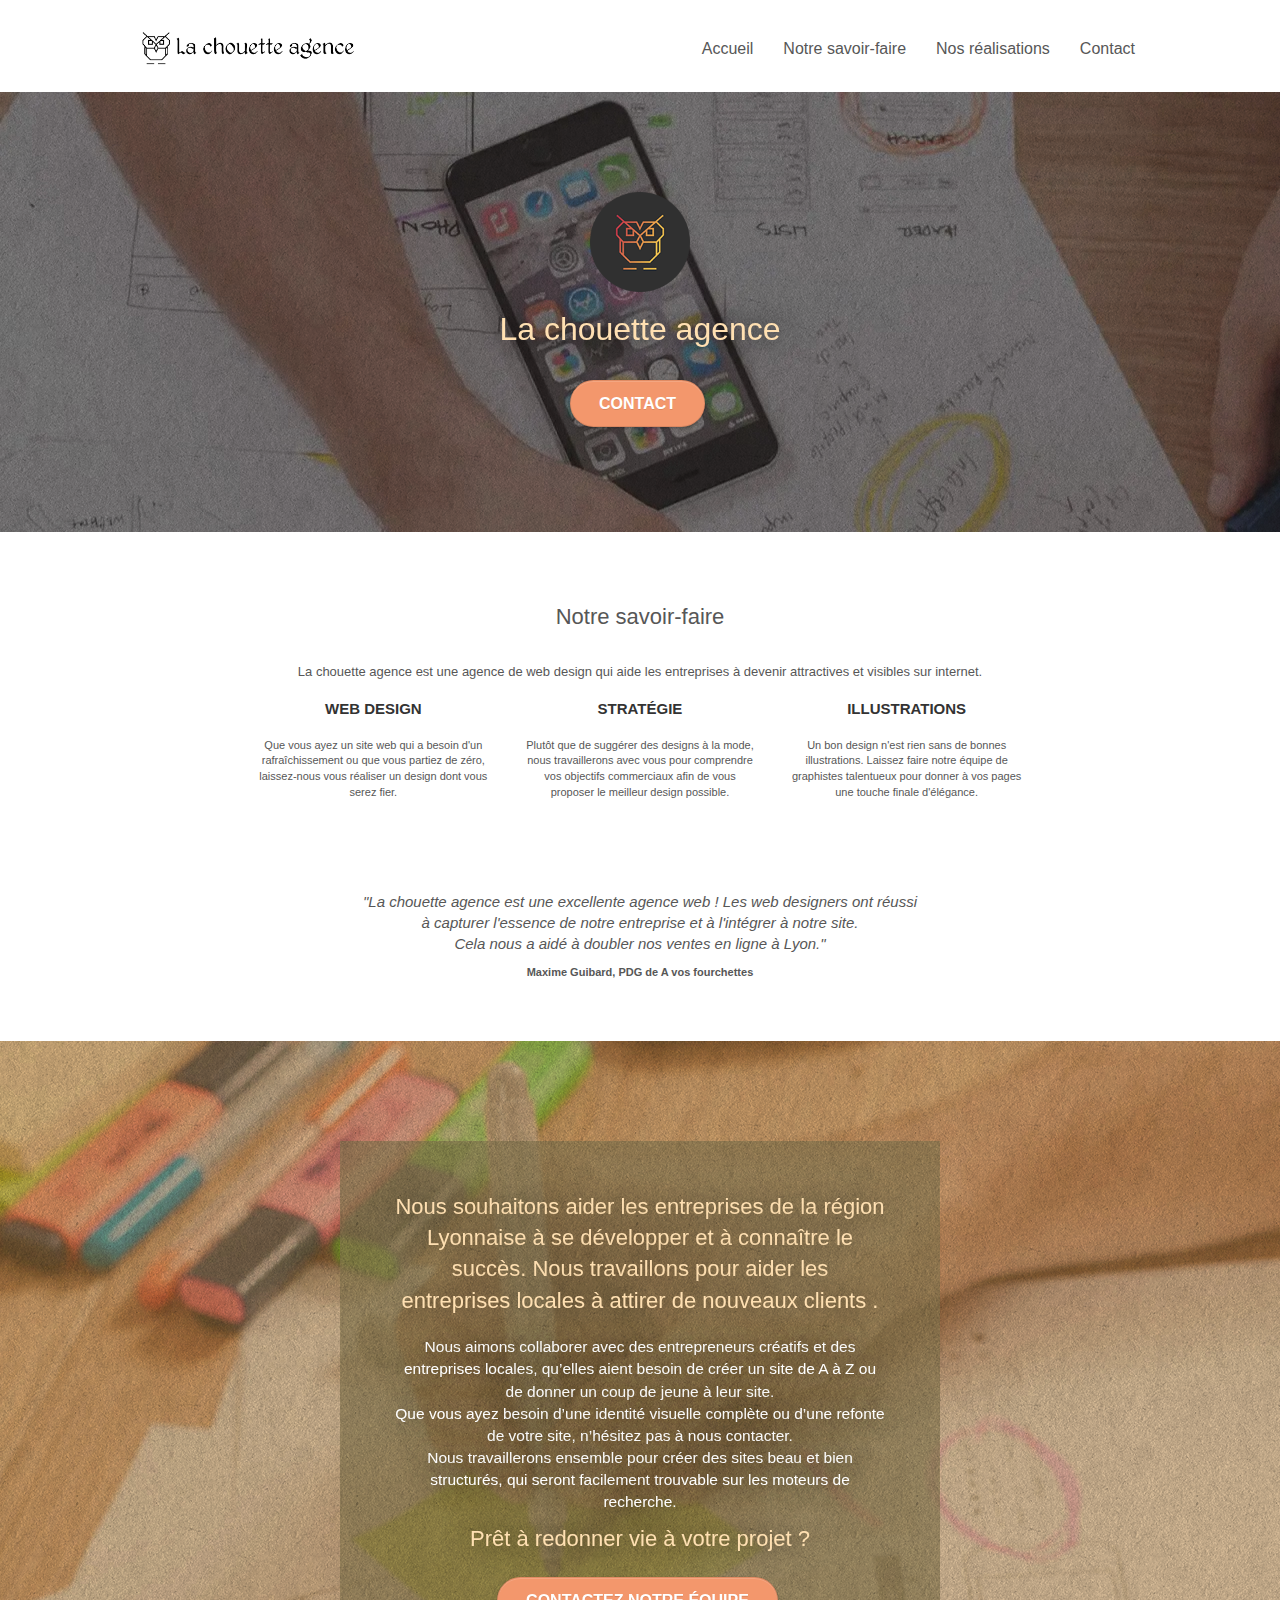
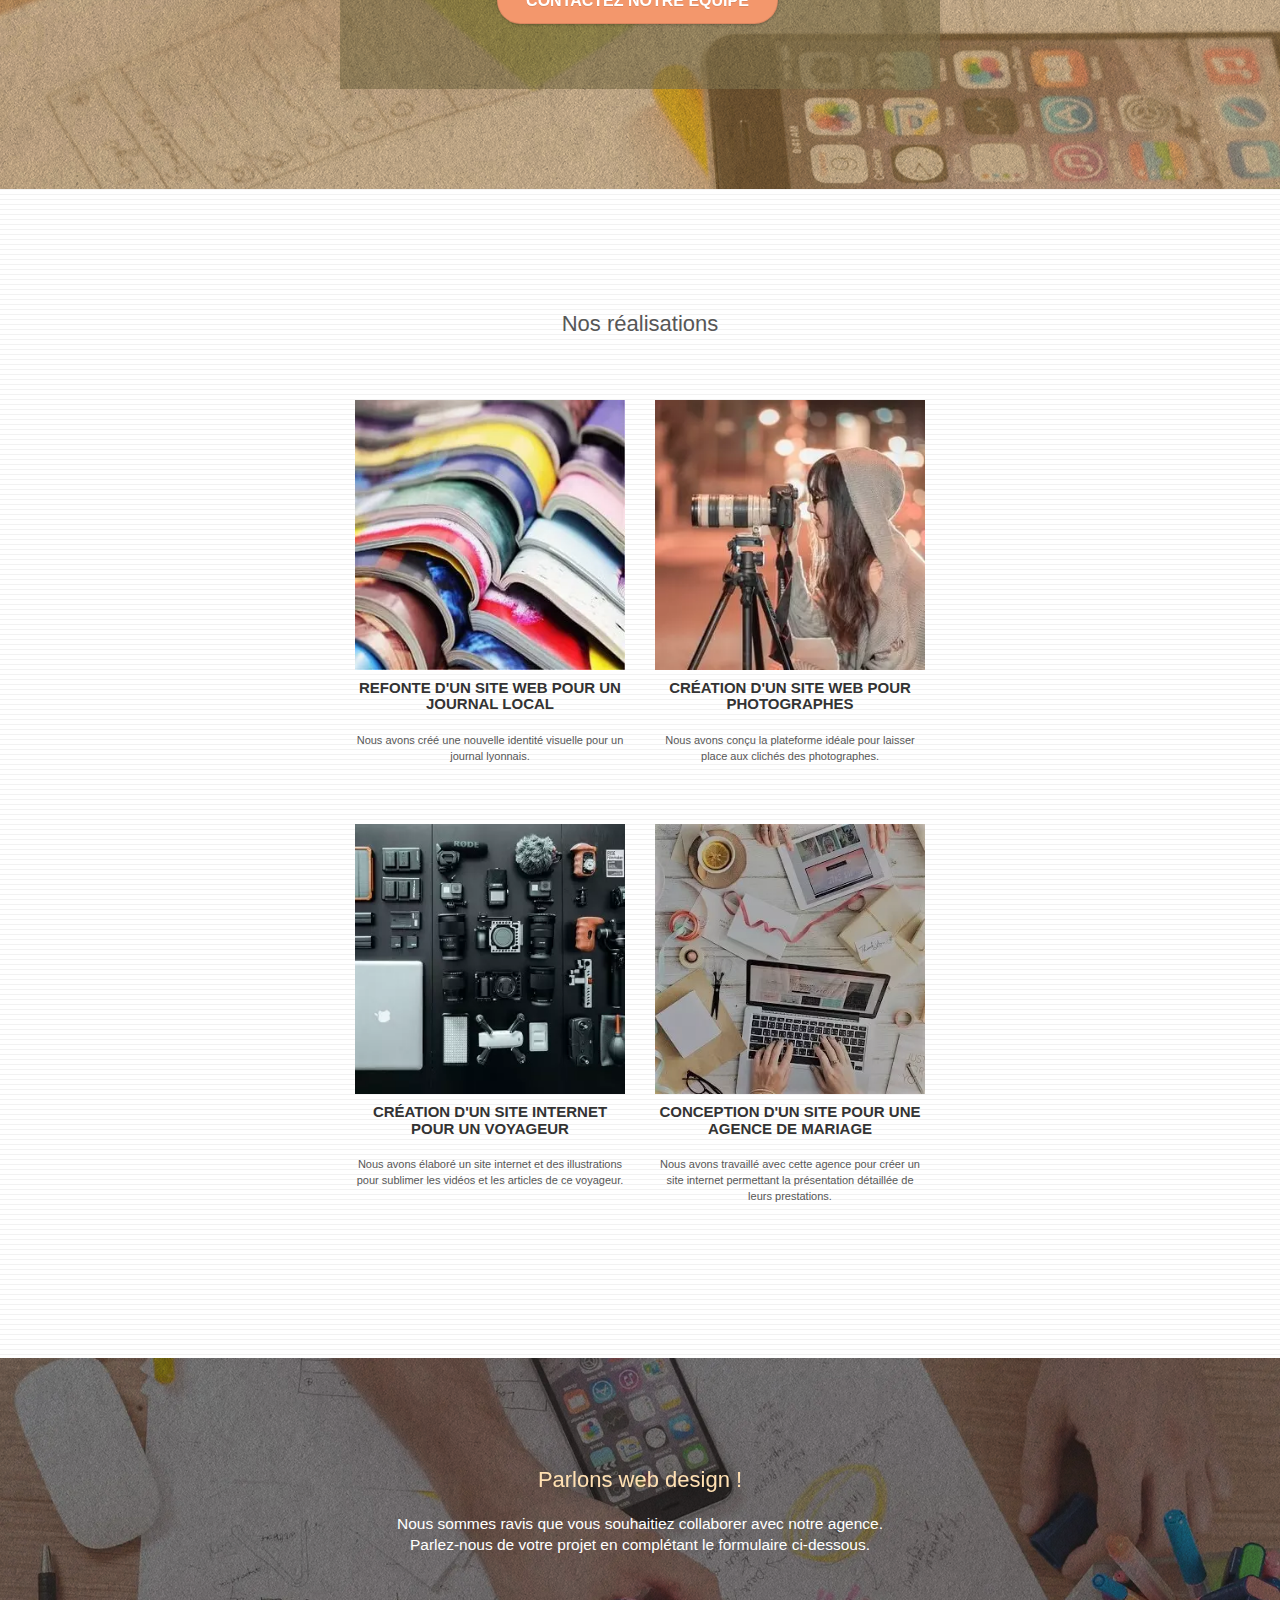
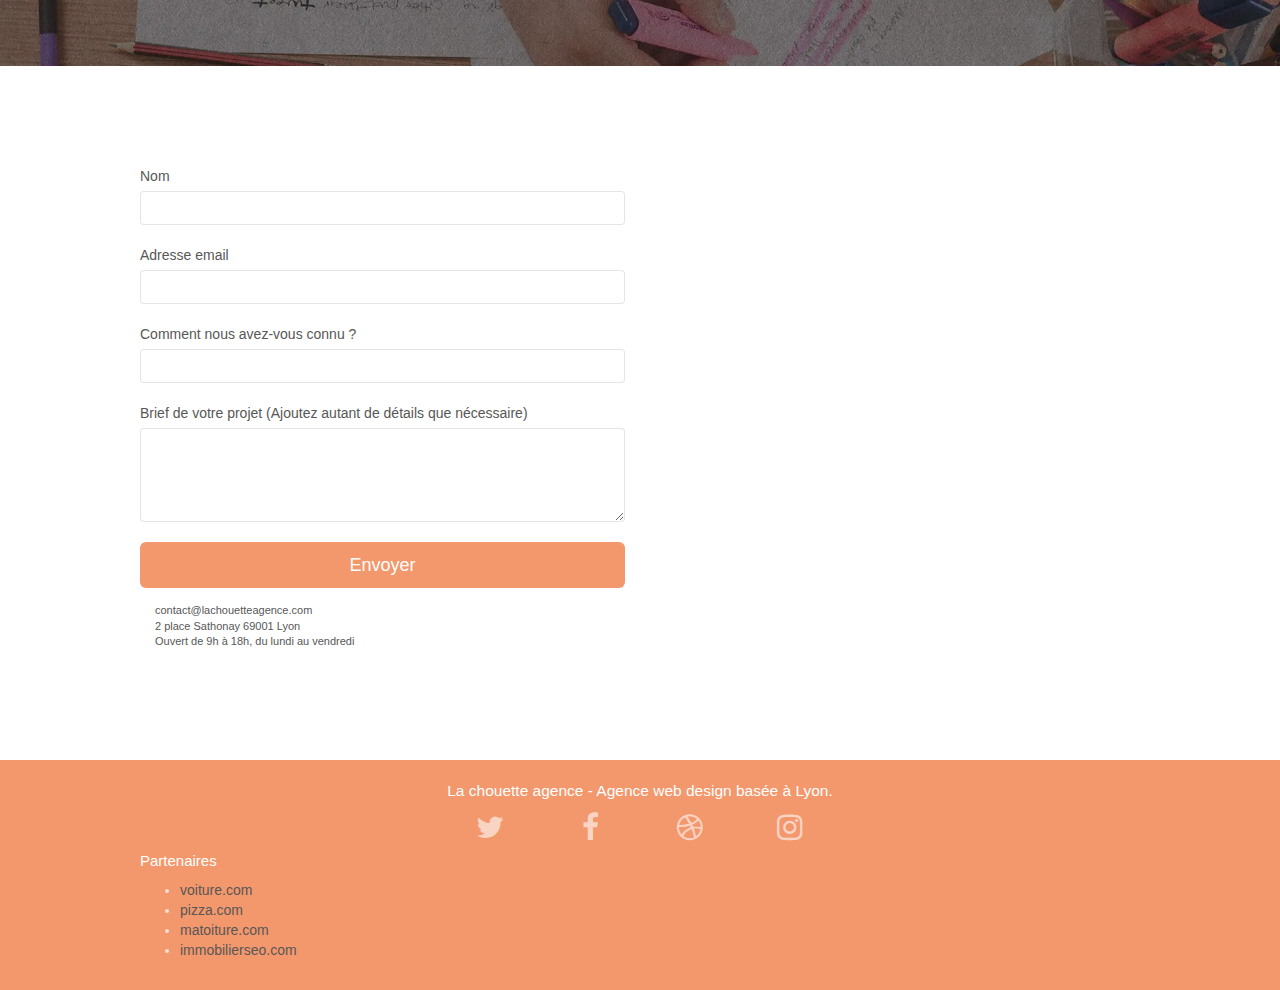
==== commit 2054f512: "maj js" ====
--- a/index.html
+++ b/index.html
@@ -9,7 +9,6 @@
 	<link rel="stylesheet" type="text/css" href="./css/bootstrap.css">
 	<link rel="stylesheet" type="text/css" href="style.css">
 	<link rel="stylesheet" type="text/css" href="./css/font-awesome.css">
-	<link rel="stylesheet" type="text/css" href="./css/et-line.css">
 	<script type="application/ld+json">
 		{
 		  "@context" : "http://schema.org/",
@@ -319,7 +318,5 @@
     <script src="./js/jquery-2.1.0.js"></script>
 	<script src="./js/bootstrap.js"></script>
 	<script src="./js/blocs.js"></script>
-	<script src="./js/jquery.touchSwipe.js" defer></script>
-	<script src="./js/gmaps.js"></script>
 </body>
 </html>
